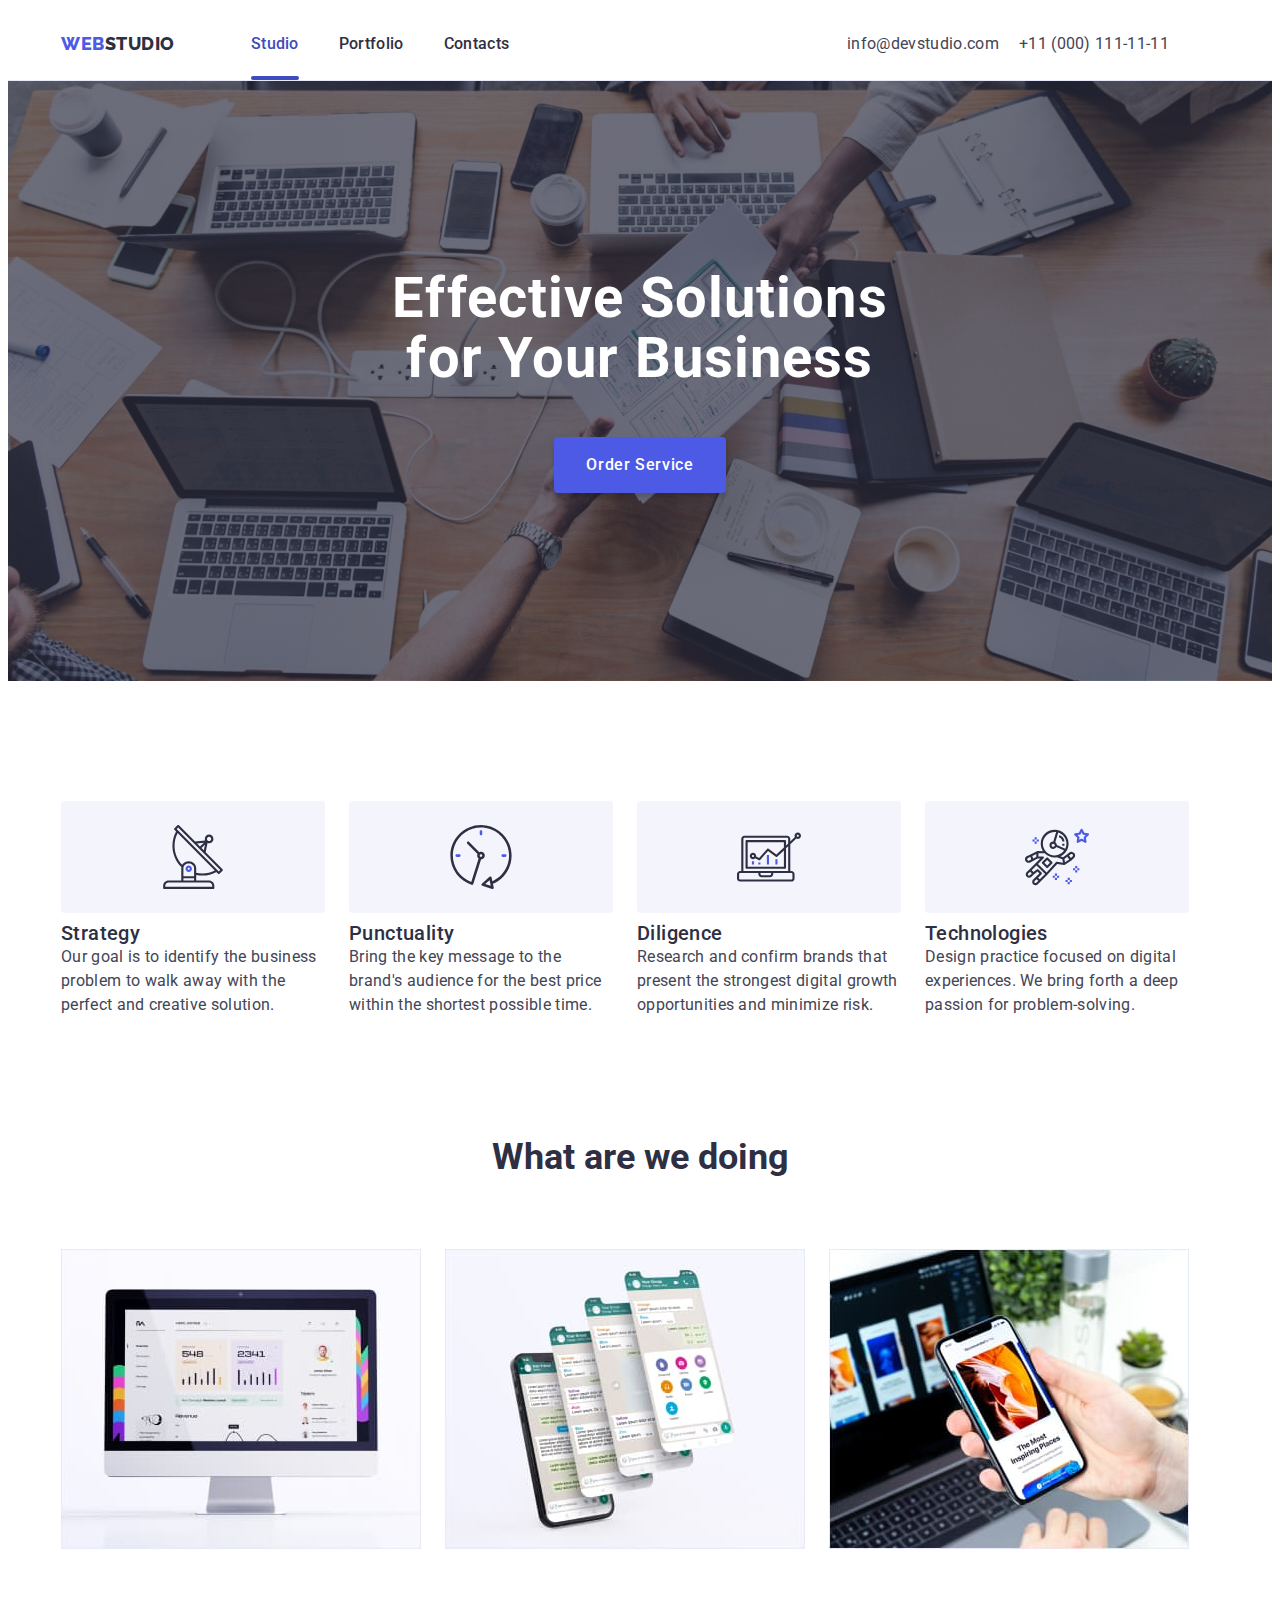
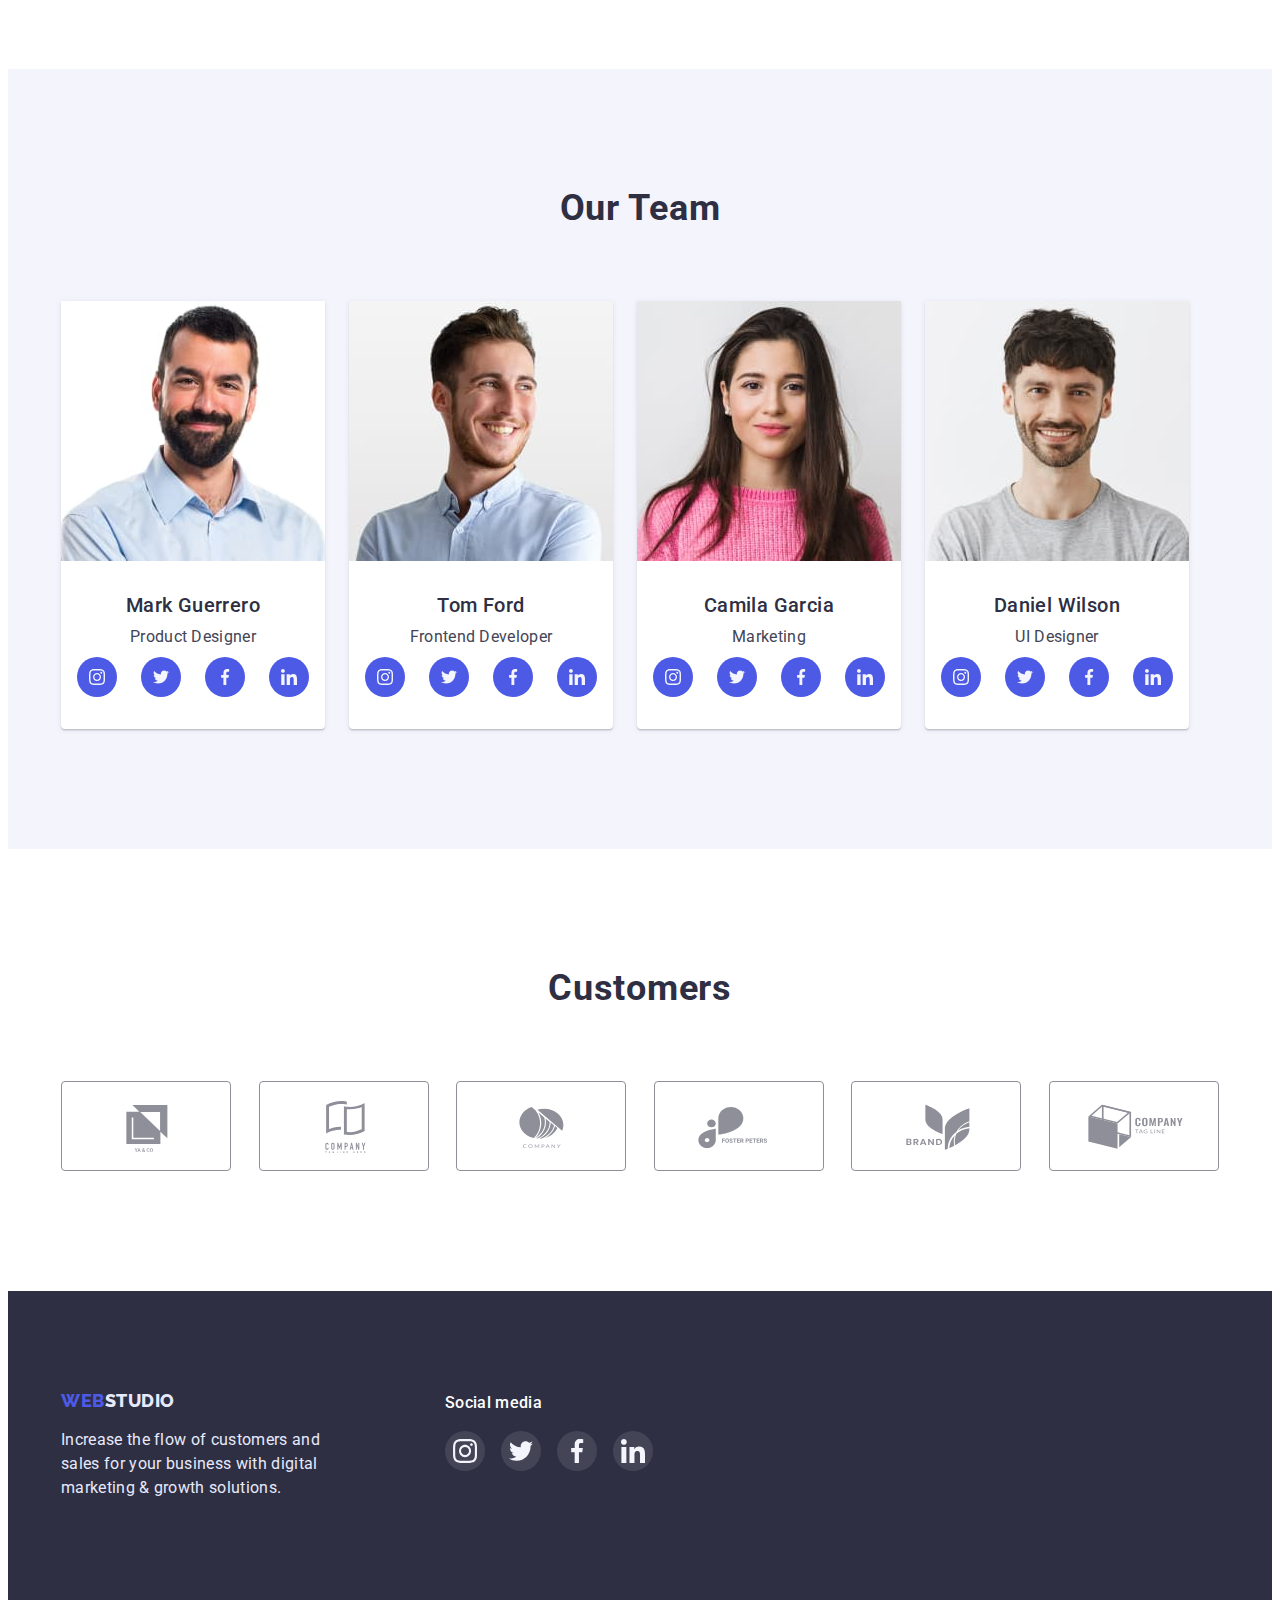
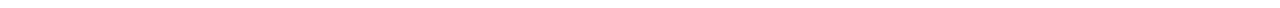
==== index.html @ 99d91088 "+hw 5" ====
<!DOCTYPE html>
<html lang="en">
	<head>
		<meta charset="UTF-8" />
		<meta http-equiv="X-UA-Compatible" content="IE=edge" />
		<meta name="viewport" content="width=device-width, initial-scale=1.0" />
		<title>WEBStudio</title>
		<link
			rel="stylesheet"
			href="https://cdnjs.cloudflare.com/ajax/libs/modern-normalize/1.1.0/modern-normalize.min.css"
			integrity="sha512-wpPYUAdjBVSE4KJnH1VR1HeZfpl1ub8YT/NKx4PuQ5NmX2tKuGu6U/JRp5y+Y8XG2tV+wKQpNHVUX03MfMFn9Q=="
			crossorigin="anonymous"
			referrerpolicy="no-referrer"
		/>
		<link rel="preconnect" href="https://fonts.googleapis.com" />
		<link rel="preconnect" href="https://fonts.gstatic.com" crossorigin />
		<link
			href="https://fonts.googleapis.com/css2?family=Raleway:wght@800&family=Roboto:wght@400;500;700&display=swap"
			rel="stylesheet"
		/>
		<link rel="stylesheet" href="./css/styles.css" />
	</head>
	<!--ACapStart-->
	<body>
		<header class="header">
			<div class="container main-header">
				<nav class="header-navigation">
					<a href="./index.html" class="header-logo link"><span class="part-logo link">Web</span>Studio</a>
					<ul class="header-list list">
						<li class="header-item"><a href="./index.html" class="header-link current link">Studio</a></li>
						<li class="header-item"><a href="./portfolio.html" class="header-link link">Portfolio</a></li>
						<li class="header-item"><a href="" class="header-link link">Contacts</a></li>
					</ul>
				</nav>
				<address class="header-address">
					<ul class="header-list-two list">
						<li class="header-item-two"
							><a href="malito:info@devstudio.com" class="header-link-two link">info@devstudio.com</a></li
						>
						<li class="header-item-two"
							><a href="tel:+110001111111" class="header-link-two link">+11 (000) 111-11-11</a></li
						>
					</ul>
				</address>
			</div>
		</header>
		<!--ACapStar-->

		<!--Hero section-->
		<main>
			<section class="hero-section section">
				<div class="container">
					<h1 class="hero-title"
						>Effective Solutions <br />
						for Your Business</h1
					>
					<button data-modal-open type="button" class="hero-button">Order Service</button>
				</div>
				<div class="backdrop is-hidden" data-modal>
					<div class="modal">
						<button data-modal-close type="button" class="modal-cross-button">
							<svg class="button-modal" width="8" height="8">
								<use href="./images/symbol-cross.svg#icon-cross"></use>
							</svg>
						</button>
					</div>
				</div>
			</section>
			<!--Hero section-->

			<!--About targets-->
			<section class="about-section section-about">
				<div class="container">
					<h2 class="visually-hidden">features</h2>
					<ul class="about-list">
						<li class="about-item list">
							<div class="about-item-container">
								<svg class="about-item-icon">
									<use href="./images/symbol-defs-icons-space.svg#icon-antenna"></use>
								</svg>
							</div>
							<h3 class="about-subject">Strategy</h3>
							<p class="about-text">
								Our goal is to identify the business problem to walk away with the perfect and creative solution.
							</p>
						</li>
						<li class="about-item list">
							<div class="about-item-container">
								<svg class="about-item-icon">
									<use href="./images/symbol-defs-icons-space.svg#icon-clock"></use>
								</svg>
							</div>
							<h3 class="about-subject">Punctuality</h3>
							<p class="about-text">
								Bring the key message to the brand's audience for the best price within the shortest possible time.
							</p>
						</li>
						<li class="about-item list">
							<div class="about-item-container">
								<svg class="about-item-icon">
									<use href="./images/symbol-defs-icons-space.svg#icon-diagram"></use>
								</svg>
							</div>
							<h3 class="about-subject">Diligence</h3>
							<p class="about-text">
								Research and confirm brands that present the strongest digital growth opportunities and minimize risk.
							</p>
						</li>
						<li class="about-item list">
							<div class="about-item-container">
								<svg class="about-item-icon">
									<use href="./images/symbol-defs-icons-space.svg#icon-astronaut"></use>
								</svg>
							</div>
							<h3 class="about-subject">Technologies</h3>
							<p class="about-text">
								Design practice focused on digital experiences. We bring forth a deep passion for problem-solving.
							</p>
						</li>
					</ul>
				</div>
			</section>
			<!--About targets-->

			<!--About what they do-->
			<section class="what-they-do-section section">
				<div class="container">
					<h2 class="what-they-do-title">What are we doing</h2>
					<ul class="what-they-do-list list">
						<li class="what-they-do-item">
							<img src="./images/imgweb1.jpg" alt="Monitor" width="360" />
						</li>
						<li class="what-they-do-item">
							<img src="./images/imgweb2.jpg" alt="Phone screens" width="360" />
						</li>
						<li class="what-they-do-item">
							<img src="./images/imgweb3.jpg" alt="Phone in hand" width="360" />
						</li>
					</ul>
				</div>
			</section>
			<!--About what they do-->

			<!--Our team-->
			<section class="our-team-section section">
				<div class="container">
					<h2 class="our-team-section-title">Our Team</h2>
					<ul class="our-team-section-lits list">
						<li class="our-team-section-photo">
							<img src="./images/photo1.jpg" alt="Photo Mark Guerrero" width="264" />
							<h3 class="our-team-section-subject">Mark Guerrero</h3>
							<p class="our-team-section-text">Product Designer</p>
							<ul class="our-team-section-icons list">
								<li class="our-team-section-item">
									<a href="" class="our-team-section-icon link">
										<svg class="our-team-section-svg" width="16" height="16">
											<use href="./images/symbol-defs.svg#icon-instagram-icon"></use>
										</svg>
									</a>
								</li>
								<li class="our-team-section-item">
									<a href="" class="our-team-section-icon link">
										<svg class="our-team-section-svg" width="16" height="16">
											<use href="./images/symbol-defs.svg#icon-twitter-icon"></use>
										</svg>
									</a>
								</li>
								<li class="our-team-section-item">
									<a href="" class="our-team-section-icon link">
										<svg class="our-team-section-svg" width="16" height="16">
											<use href="./images/symbol-defs.svg#icon-facebook-icon"></use>
										</svg>
									</a>
								</li>
								<li class="our-team-section-item">
									<a href="" class="our-team-section-icon link">
										<svg class="our-team-section-svg" width="16" height="16">
											<use href="./images/symbol-defs.svg#icon-linkedin-icon"></use>
										</svg>
									</a>
								</li>
							</ul>
						</li>
						<li class="our-team-section-photo">
							<img src="./images/photo2.jpg" alt="Photo Tom Ford" width="264" />
							<h3 class="our-team-section-subject">Tom Ford</h3>
							<p class="our-team-section-text">Frontend Developer</p>
							<ul class="our-team-section-icons list">
								<li class="our-team-section-item">
									<a href="" class="our-team-section-icon link">
										<svg class="our-team-section-svg" width="16" height="16">
											<use href="./images/symbol-defs.svg#icon-instagram-icon"></use>
										</svg>
									</a>
								</li>
								<li class="our-team-section-item">
									<a href="" class="our-team-section-icon link">
										<svg class="our-team-section-svg" width="16" height="16">
											<use href="./images/symbol-defs.svg#icon-twitter-icon"></use>
										</svg>
									</a>
								</li>
								<li class="our-team-section-item">
									<a href="" class="our-team-section-icon link">
										<svg class="our-team-section-svg" width="16" height="16">
											<use href="./images/symbol-defs.svg#icon-facebook-icon"></use>
										</svg>
									</a>
								</li>
								<li class="our-team-section-item">
									<a href="" class="our-team-section-icon link">
										<svg class="our-team-section-svg" width="16" height="16">
											<use href="./images/symbol-defs.svg#icon-linkedin-icon"></use>
										</svg>
									</a>
								</li>
							</ul>
						</li>
						<li class="our-team-section-photo">
							<img src="./images/photo3.jpg" alt="Photo Camila Garcia" width="264" />
							<h3 class="our-team-section-subject">Camila Garcia</h3>
							<p class="our-team-section-text">Marketing</p>
							<ul class="our-team-section-icons list">
								<li class="our-team-section-item">
									<a href="" class="our-team-section-icon link">
										<svg class="our-team-section-svg" width="16" height="16">
											<use href="./images/symbol-defs.svg#icon-instagram-icon"></use>
										</svg>
									</a>
								</li>
								<li class="our-team-section-item">
									<a href="" class="our-team-section-icon link">
										<svg class="our-team-section-svg" width="16" height="16">
											<use href="./images/symbol-defs.svg#icon-twitter-icon"></use>
										</svg>
									</a>
								</li>
								<li class="our-team-section-item">
									<a href="" class="our-team-section-icon link">
										<svg class="our-team-section-svg" width="16" height="16">
											<use href="./images/symbol-defs.svg#icon-facebook-icon"></use>
										</svg>
									</a>
								</li>
								<li class="our-team-section-item">
									<a href="" class="our-team-section-icon link">
										<svg class="our-team-section-svg" width="16" height="16">
											<use href="./images/symbol-defs.svg#icon-linkedin-icon"></use>
										</svg>
									</a>
								</li>
							</ul>
						</li>
						<li class="our-team-section-photo">
							<img src="./images/photo4.jpg" alt="Photo Daniel Wilson" width="264" />
							<h3 class="our-team-section-subject">Daniel Wilson</h3>
							<p class="our-team-section-text">UI Designer</p>
							<ul class="our-team-section-icons list">
								<li class="our-team-section-item">
									<a href="" class="our-team-section-icon link">
										<svg class="our-team-section-svg" width="16" height="16">
											<use href="./images/symbol-defs.svg#icon-instagram-icon"></use>
										</svg>
									</a>
								</li>
								<li class="our-team-section-item">
									<a href="" class="our-team-section-icon link">
										<svg class="our-team-section-svg" width="16" height="16">
											<use href="./images/symbol-defs.svg#icon-twitter-icon"></use>
										</svg>
									</a>
								</li>
								<li class="our-team-section-item">
									<a href="" class="our-team-section-icon link">
										<svg class="our-team-section-svg" width="16" height="16">
											<use href="./images/symbol-defs.svg#icon-facebook-icon"></use>
										</svg>
									</a>
								</li>
								<li class="our-team-section-item">
									<a href="" class="our-team-section-icon link">
										<svg class="our-team-section-svg" width="16" height="16">
											<use href="./images/symbol-defs.svg#icon-linkedin-icon"></use>
										</svg>
									</a>
								</li>
							</ul>
						</li>
					</ul>
				</div>
			</section>
			<!--Our team-->

			<!--Customers-->
			<section class="customers-section section">
				<div class="container">
					<h2 class="customers-title">Customers</h2>
					<ul class="customers-list list">
						<li class="customers-item"
							><a href="" class="customers-link link">
								<svg class="customers-icon" width="104" height="56">
									<use href="./images/symbol-defs-company.svg#icon-Logo-1"></use>
								</svg>
							</a>
						</li>
						<li class="customers-item"
							><a href="" class="customers-link link">
								<svg class="customers-icon" width="104" height="56">
									<use href="./images/symbol-defs-company.svg#icon-Logo-2"></use>
								</svg>
							</a>
						</li>
						<li class="customers-item"
							><a href="" class="customers-link link">
								<svg class="customers-icon" width="104" height="56">
									<use href="./images/symbol-defs-company.svg#icon-Logo-3"></use>
								</svg>
							</a>
						</li>
						<li class="customers-item"
							><a href="" class="customers-link link">
								<svg class="customers-icon" width="104" height="56">
									<use href="./images/symbol-defs-company.svg#icon-Logo-4"></use>
								</svg>
							</a>
						</li>
						<li class="customers-item"
							><a href="" class="customers-link link">
								<svg class="customers-icon" width="104" height="56">
									<use href="./images/symbol-defs-company.svg#icon-Logo-5"></use>
								</svg>
							</a>
						</li>
						<li class="customers-item"
							><a href="" class="customers-link link">
								<svg class="customers-icon" width="104" height="56">
									<use href="./images/symbol-defs-company.svg#icon-Logo-6"></use>
								</svg>
							</a>
						</li>
					</ul>
				</div>
			</section>
			<!--Customers-->
		</main>
		<!--Footer-->
		<footer class="footer">
			<div class="container footer-main">
				<div class="footer-container-logo">
					<a href="./index.html" class="footer-logo link"><span class="part-logo link">Web</span>Studio</a>
					<p class="footer-text">
						Increase the flow of customers and sales for your business with digital marketing & growth solutions.
					</p>
				</div>
				<div class="footer-container-social">
					<h3 class="footer-subject">Social media</h3>
					<ul class="footer-section-icons list">
						<li class="footer-section-item">
							<a href="" class="footer-section-social-img link">
								<svg class="footer-section-svg" width="24" height="24">
									<use href="./images/symbol-defs.svg#icon-instagram-icon"></use>
								</svg>
							</a>
						</li>
						<li class="footer-section-item">
							<a href="" class="footer-section-social-img link">
								<svg class="footer-section-svg" width="24" height="24">
									<use href="./images/symbol-defs.svg#icon-twitter-icon"></use>
								</svg>
							</a>
						</li>
						<li class="footer-section-item">
							<a href="" class="footer-section-social-img link">
								<svg class="footer-section-svg" width="24" height="24">
									<use href="./images/symbol-defs.svg#icon-facebook-icon"></use>
								</svg>
							</a>
						</li>
						<li class="footer-section-item">
							<a href="" class="footer-section-social-img link">
								<svg class="footer-section-svg" width="24" height="24">
									<use href="./images/symbol-defs.svg#icon-linkedin-icon"></use>
								</svg>
							</a>
						</li>
					</ul>
				</div>
			</div>
		</footer>
		<!--Footer-->
		<script src="./js/modal.js"></script>
	</body>
</html>
---- css/styles.css ----
/*Colors*/
:root {
	--accent-text-color: #2e2f42;
	--accent-text-color-two: #4d5ae5;
	--color-of-paraghraphs: #434455;
	--accent-text-background-color: #ffffff;
	--backgroun-color: #f4f4fd;
	--footer-text-color: #e7e9fc;
	--button-portfolio-hover-color: #404bbf;
	--hover-focus-icon-footer: #31d0aa;
	--customer-color: #8e8f99;
	--modal-background-color: #fcfcfc;
}
/*Colors*/

h1,
h2,
h3,
h4,
h5,
h6,
p {
	margin: 0;
}
ul {
	margin: 0;
	padding: 0;
}
body {
	font-family: "Roboto", sans-serif;
	color: var(--color-of-paraghraphs);
	background-color: var(--accent-text-background-color);
}
.container {
	width: 1158px;
	margin: 0 auto;
	padding-left: 15px;
	padding-right: 15px;
}
/*To reset properties*/
.list {
	list-style: none;
}
.link {
	text-decoration: none;
}
img {
	display: block;
}
/*To reset properties*/

/*Section Padding*/
.section {
	padding: 120px 0;
}
.section-about {
	padding-top: 120px;
}
/*Section Padding*/

/* Header-Style */
.header {
	background-color: var(--accent-text-background-color);
	border-bottom: 1px solid #e7e9fc;
}
.main-header {
	display: flex;
	align-items: center;
}
.header-navigation {
	display: flex;
	align-items: center;
}
.header-logo {
	font-family: "Raleway";
	font-style: normal;
	font-weight: 800;
	font-size: 18px;
	line-height: 1.33;
	letter-spacing: 0.03em;
	text-transform: uppercase;
	color: var(--accent-text-color);
}
.part-logo {
	color: var(--accent-text-color-two);
}
.header-list {
	display: flex;
	margin-left: 76px;
}
.header-item:not(:last-child) {
	margin-right: 40px;
}
.header-link {
	font-weight: 500;
	font-size: 16px;
	line-height: 1.5;
	letter-spacing: 0.02em;
	color: var(--accent-text-color);
	display: block;
	padding: 24px 0;
	position: relative;

	transition-property: color;
	transition-duration: 250ms;
	transition-timing-function: cubic-bezier(0.4, 0, 0.2, 1);
}
.header-link:is(:hover, :focus) {
	color: var(--accent-text-color-two);
}

/*Current for header*/
.current {
	color: var(--button-portfolio-hover-color);
}
.current::after {
	content: "";
	display: block;
	position: absolute;
	width: 100%;
	height: 4px;
	bottom: 0;
	left: 0;

	background: var(--button-portfolio-hover-color);
	border-radius: 2px;
}
/*Current for header*/

.header-address {
	margin-left: auto;
}
.header-list-two {
	display: flex;
	margin-left: auto;
}
.header-list-two .header-item-two + .header-item-two {
	margin-right: 40px;
}
.header-link-two {
	font-style: normal;
	font-weight: 400;
	font-size: 16px;
	line-height: 1.5;
	letter-spacing: 0.02em;
	color: var(--color-of-paraghraphs);
	display: block;
	padding: 10px 10px;

	transition-property: color;
	transition-duration: 250ms;
	transition-timing-function: cubic-bezier(0.4, 0, 0.2, 1);
}
.header-link-two:is(:hover, :focus) {
	color: var(--accent-text-color-two);
}
.header-item-two .header-link-two {
	font-style: normal;
}
/* Header-Style */

/* Hero-Section-Style */
.hero-section {
	text-align: center;
	padding: 188px 0;
	background-color: var(--accent-text-color);
	background-image: linear-gradient(rgba(46, 47, 66, 0.7), rgba(46, 47, 66, 0.7)), url(../images/people-office.jpg);
	max-width: 1440px;
	margin-left: auto;
	margin-right: auto;
	background-repeat: no-repeat;
	background-position: center;
	background-size: cover;
}
.hero-title {
	font-weight: 700;
	font-size: 56px;
	line-height: 1.07;
	letter-spacing: 0.02em;
	color: var(--accent-text-background-color);
	margin-bottom: 48px;
}
.hero-button {
	font-family: "Roboto";
	font-weight: 500;
	font-size: 16px;
	line-height: 1.5;
	letter-spacing: 0.04em;
	color: var(--accent-text-background-color);
	background: var(--accent-text-color-two);
	box-shadow: 0px 4px 4px rgba(0, 0, 0, 0.15);
	border: 1px;
	border-radius: 4px;
	cursor: pointer;
	padding: 16px 32px;
	display: inline-block;

	transition-property: background;
	transition-duration: 250ms;
	transition-timing-function: cubic-bezier(0.4, 0, 0.2, 1);
}
.hero-button:is(:hover, :focus) {
	background: var(--button-portfolio-hover-color);
}

/* Modal */
.backdrop {
	position: fixed;
	top: 0;
	left: 0;
	width: 100%;
	height: 100%;
	background-color: rgba(46, 47, 66, 0.4);

	opacity: 1;
	transition: opacity 250ms cubic-bezier(0.4, 0, 0.2, 1);
}
.backdrop.is-hidden {
	opacity: 0;
	pointer-events: none;
}
.modal {
	position: absolute;
	top: 50%;
	left: 50%;
	transform: translate(-50%, -50%);

	height: 576px;
	width: 408px;

	background-color: var(--modal-background-color);
	box-shadow: 0px 1px 1px rgba(0, 0, 0, 0.14), 0px 1px 3px rgba(0, 0, 0, 0.12), 0px 2px 1px rgba(0, 0, 0, 0.2);
	border-radius: 4px;
}
.modal-cross-button {
	color: var(--accent-text-color);
	background: var(--footer-text-color);
	border: 1px solid rgba(0, 0, 0, 0.1);
	cursor: pointer;
	display: flex;
	justify-content: center;
	align-items: center;
	border-radius: 100%;
	width: 24px;
	height: 24px;
	position: absolute;
	top: 24px;
	left: 360px;
	fill: currentColor;

	transition-property: color, background;
	transition-duration: 250ms;
	transition-timing-function: cubic-bezier(0.4, 0, 0.2, 1);
}
.modal-cross-button:is(:hover, :focus) {
	color: var(--accent-text-background-color);
	background: var(--button-portfolio-hover-color);
	fill: currentColor;
}
/* Modal */

/* Hero-Section-Style */

/* About-Section-Style */
.about-list {
	display: flex;
}
.about-item:not(:last-child) {
	margin-right: 24px;
}
.visually-hidden {
	position: absolute;
	width: 1px;
	height: 1px;
	margin: -1px;
	border: 0;
	padding: 0;
	white-space: nowrap;
	clip-path: inset(100%);
	clip: rect(0 0 0 0);
	overflow: hidden;
}
.about-item-container {
	display: flex;
	justify-content: center;
	align-items: center;
	padding: 24px 100px;
	background: var(--backgroun-color);
	border-radius: 4px;
	margin-bottom: 8px;
}
.about-item-icon {
	width: 64px;
	height: 64px;
}
.about-subject {
	font-weight: 500;
	font-size: 20px;
	line-height: 1.2;
	letter-spacing: 0.02em;
	color: var(--accent-text-color);
	display: block;
}
.about-text {
	font-weight: 400;
	font-size: 16px;
	line-height: 1.5;
	letter-spacing: 0.02em;
	color: var(--color-of-paraghraphs);
	display: block;
	width: 264px;
}
/* About-Section-Style */

/* WhatTheyDo-Section-Style */
.what-they-do-section {
	display: flex;
	text-align: center;
}
.what-they-do-title {
	font-family: "Roboto";
	font-style: normal;
	font-weight: 700;
	font-size: 36px;
	line-height: 40px;
	color: var(--accent-text-color);
	margin-bottom: 72px;
}
.what-they-do-list {
	display: flex;
}
.what-they-do-item:not(:last-child) {
	margin-right: 24px;
}
/* WhatTheyDo-Section-Style */

/* OurTeam-Section-Style */
.our-team-section {
	background-color: var(--backgroun-color);
	display: flex;
	text-align: center;
}
.our-team-section-title {
	font-weight: 700;
	font-size: 36px;
	line-height: 1.11;
	letter-spacing: 0.02em;
	color: var(--accent-text-color);
	margin-bottom: 72px;
}
.our-team-section-lits {
	display: flex;
}
.our-team-section-photo {
	background-color: var(--accent-text-background-color);
	box-shadow: 0px 1px 6px rgba(46, 47, 66, 0.08), 0px 1px 1px rgba(46, 47, 66, 0.16), 0px 2px 1px rgba(46, 47, 66, 0.08);
	border-radius: 0px 0px 4px 4px;
}
.our-team-section-photo:not(:last-child) {
	margin-right: 24px;
}
.our-team-section-subject {
	font-weight: 500;
	font-size: 20px;
	line-height: 1.2;
	letter-spacing: 0.02em;
	color: var(--accent-text-color);
	margin: 32px 0px 8px 0px;
}
.our-team-section-text {
	font-weight: 400;
	font-size: 16px;
	line-height: 1.5;
	letter-spacing: 0.02em;
	color: var(--color-of-paraghraphs);
	margin-bottom: 8px;
}
.our-team-section-icons {
	display: flex;
	gap: 24px;
	justify-content: center;
	margin-bottom: 32px;
}
.our-team-section-item {
	width: 40px;
	height: 40px;
}
.our-team-section-icon {
	display: flex;
	justify-content: center;
	align-items: center;
	width: 100%;
	height: 100%;
	border-radius: 50%;
	background-color: var(--accent-text-color-two);

	transition-property: background;
	transition-duration: 250ms;
	transition-timing-function: cubic-bezier(0.4, 0, 0.2, 1);
}
.our-team-section-icon:is(:hover, :focus) {
	background-color: var(--button-portfolio-hover-color);
}
/* OurTeam-Section-Style */

/* Customers-Section-Style */
.customers-section {
	background-color: var(--accent-text-background-color);
	display: flex;
	text-align: center;
}
.customers-title {
	font-weight: 700;
	font-size: 36px;
	line-height: 1.11;
	letter-spacing: 0.02em;
	color: var(--accent-text-color);
	margin-bottom: 72px;
}
.customers-list {
	display: flex;
	justify-content: space-between;
	align-items: center;
}
.customers-link {
	display: flex;
	width: 168px;
	height: 88px;
	justify-content: center;
	align-items: center;
	color: var(--customer-color);
	border: 1px solid var(--customer-color);
	border-radius: 4px;
	fill: currentColor;

	transition-property: color, background;
	transition-duration: 250ms;
	transition-timing-function: cubic-bezier(0.4, 0, 0.2, 1);
}
.customers-link:is(:hover, :focus) {
	color: var(--accent-text-color-two);
	border: 1px solid var(--accent-text-color-two);
	fill: currentColor;
}
/* Customers-Section-Style */

/* Footer-Style */
.footer {
	background-color: var(--accent-text-color);
	padding: 100px 0;
}
.footer-main {
	display: flex;
}
.footer-container-logo {
	margin-right: 120px;
}
.footer-logo {
	font-family: "Raleway";
	font-weight: 800;
	font-size: 18px;
	line-height: 1.16;
	letter-spacing: 0.03em;
	text-transform: uppercase;
	color: var(--footer-text-color);
	display: block;
	margin-bottom: 16px;
	width: 115px;
}
.footer-text {
	font-weight: 400;
	font-size: 16px;
	line-height: 24px;
	letter-spacing: 0.02em;
	color: var(--footer-text-color);
	display: block;
	width: 264px;
}
.footer-subject {
	font-weight: 500;
	font-size: 16px;
	line-height: 1.5;
	letter-spacing: 0.02em;
	color: var(--accent-text-background-color);
	margin-bottom: 16px;
	display: flex;
}
.footer-section-icons {
	display: flex;
	gap: 16px;
	justify-content: center;
}
.footer-section-social-img {
	display: flex;
	justify-content: center;
	align-items: center;
	width: 40px;
	height: 40px;
	border-radius: 100%;
	background: rgba(255, 255, 255, 0.1);

	transition-property: background;
	transition-duration: 250ms;
	transition-timing-function: cubic-bezier(0.4, 0, 0.2, 1);
}
.footer-section-social-img:is(:hover, :focus) {
	background: var(--hover-focus-icon-footer);
}
/* Footer-Style */

/* Portfolio HTML */

/* Hero-Portfolio-Style */
.hero-portf-list {
	display: flex;
	justify-content: center;
	margin-bottom: 72px;
}
.hero-portf-item:not(:last-child) {
	margin-right: 24px;
}
.hero-portf-button {
	font-family: "Roboto";
	font-weight: 500;
	font-size: 16px;
	line-height: 1.5;
	letter-spacing: 0.04em;
	color: var(--accent-text-color-two);
	background-color: var(--backgroun-color);
	cursor: pointer;
	border: 1px solid var(--footer-text-color);
	border-radius: 4px;
	padding: 12px 24px;

	transition-property: color, background, box-shadow, border;
	transition-duration: 250ms;
	transition-timing-function: cubic-bezier(0.4, 0, 0.2, 1);
}
.hero-portf-button:is(:hover, :focus) {
	color: var(--accent-text-background-color);
	background-color: var(--button-portfolio-hover-color);
	box-shadow: 0px 3px 1px rgba(0, 0, 0, 0.1), 0px 2px 1px rgba(0, 0, 0, 0.08), 0px 2px 2px rgba(0, 0, 0, 0.12);
	border: 1px solid var(--button-portfolio-hover-color);
}
/* Hero-Portfolio-Style */

/* Service-Portfolio-Style */
.service-portf-list {
	display: flex;
	flex-wrap: wrap;
}
.service-portf-item {
	width: 360px;
	margin-right: 24px;
	margin-bottom: 48px;

	transition-property: box-shadow;
	transition-duration: 250ms;
	transition-timing-function: cubic-bezier(0.4, 0, 0.2, 1);
}
.service-portf-item:nth-child(3n) {
	margin-right: 0;
}
.service-portf-item:nth-child(1n + 7) {
	margin-bottom: 0;
}
.service-portf-item:is(:hover, :focus) {
	box-shadow: 0px 1px 6px rgba(46, 47, 66, 0.08), 0px 1px 1px rgba(46, 47, 66, 0.16), 0px 2px 1px rgba(46, 47, 66, 0.08);
}
.service-portf-offers:is(:hover, :focus) .product-thumb::before {
	opacity: 1;
	transform: translatey(0);
}
.product-thumb {
	position: relative;
	display: flex;
	overflow: hidden;
}
.product-thumb::before {
	content: "";
	display: inline-block;
	position: absolute;
	top: 0;
	left: 0;
	width: 100%;
	height: 100%;
	background-color: var(--accent-text-color-two);
	opacity: 0;
	transform: translatey(100%);
	transition: opacity 250ms cubic-bezier(0.4, 0, 0.2, 1), transform 250ms cubic-bezier(0.4, 0, 0.2, 1);
}
.service-portf-subject {
	font-weight: 500;
	font-size: 20px;
	line-height: 1.2;
	letter-spacing: 0.02em;
	color: var(--accent-text-color);
	display: block;
	margin-bottom: 8px;
}
.service-portf-text {
	font-weight: 400;
	font-size: 16px;
	line-height: 1.5;
	letter-spacing: 0.02em;
	color: #434455;
	display: block;
}
.service-portf-container {
	padding: 32px 0 32px 16px;
	border-left: 1px solid #e7e9fc;
	border-right: 1px solid #e7e9fc;
	border-bottom: 1px solid #e7e9fc;
}
/* Service-Portfolio-Style */

/* Portfolio HTML */
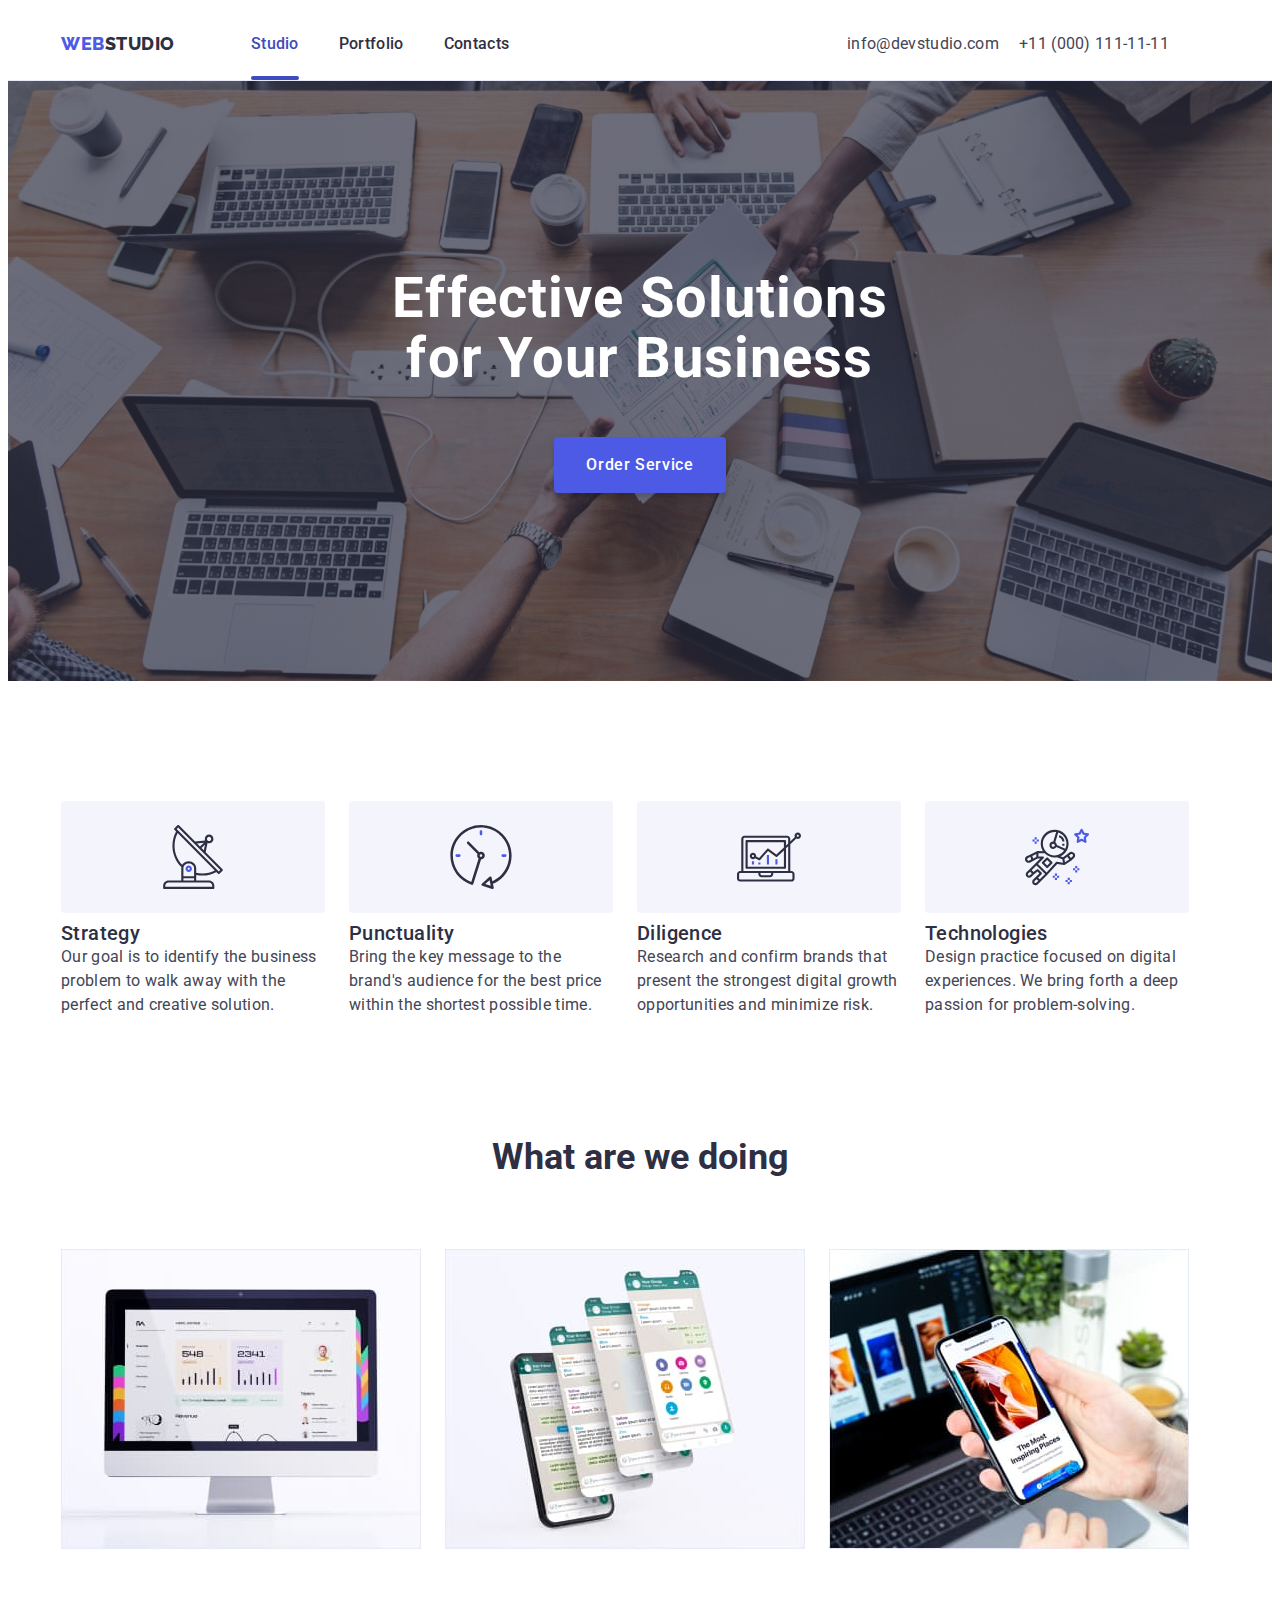
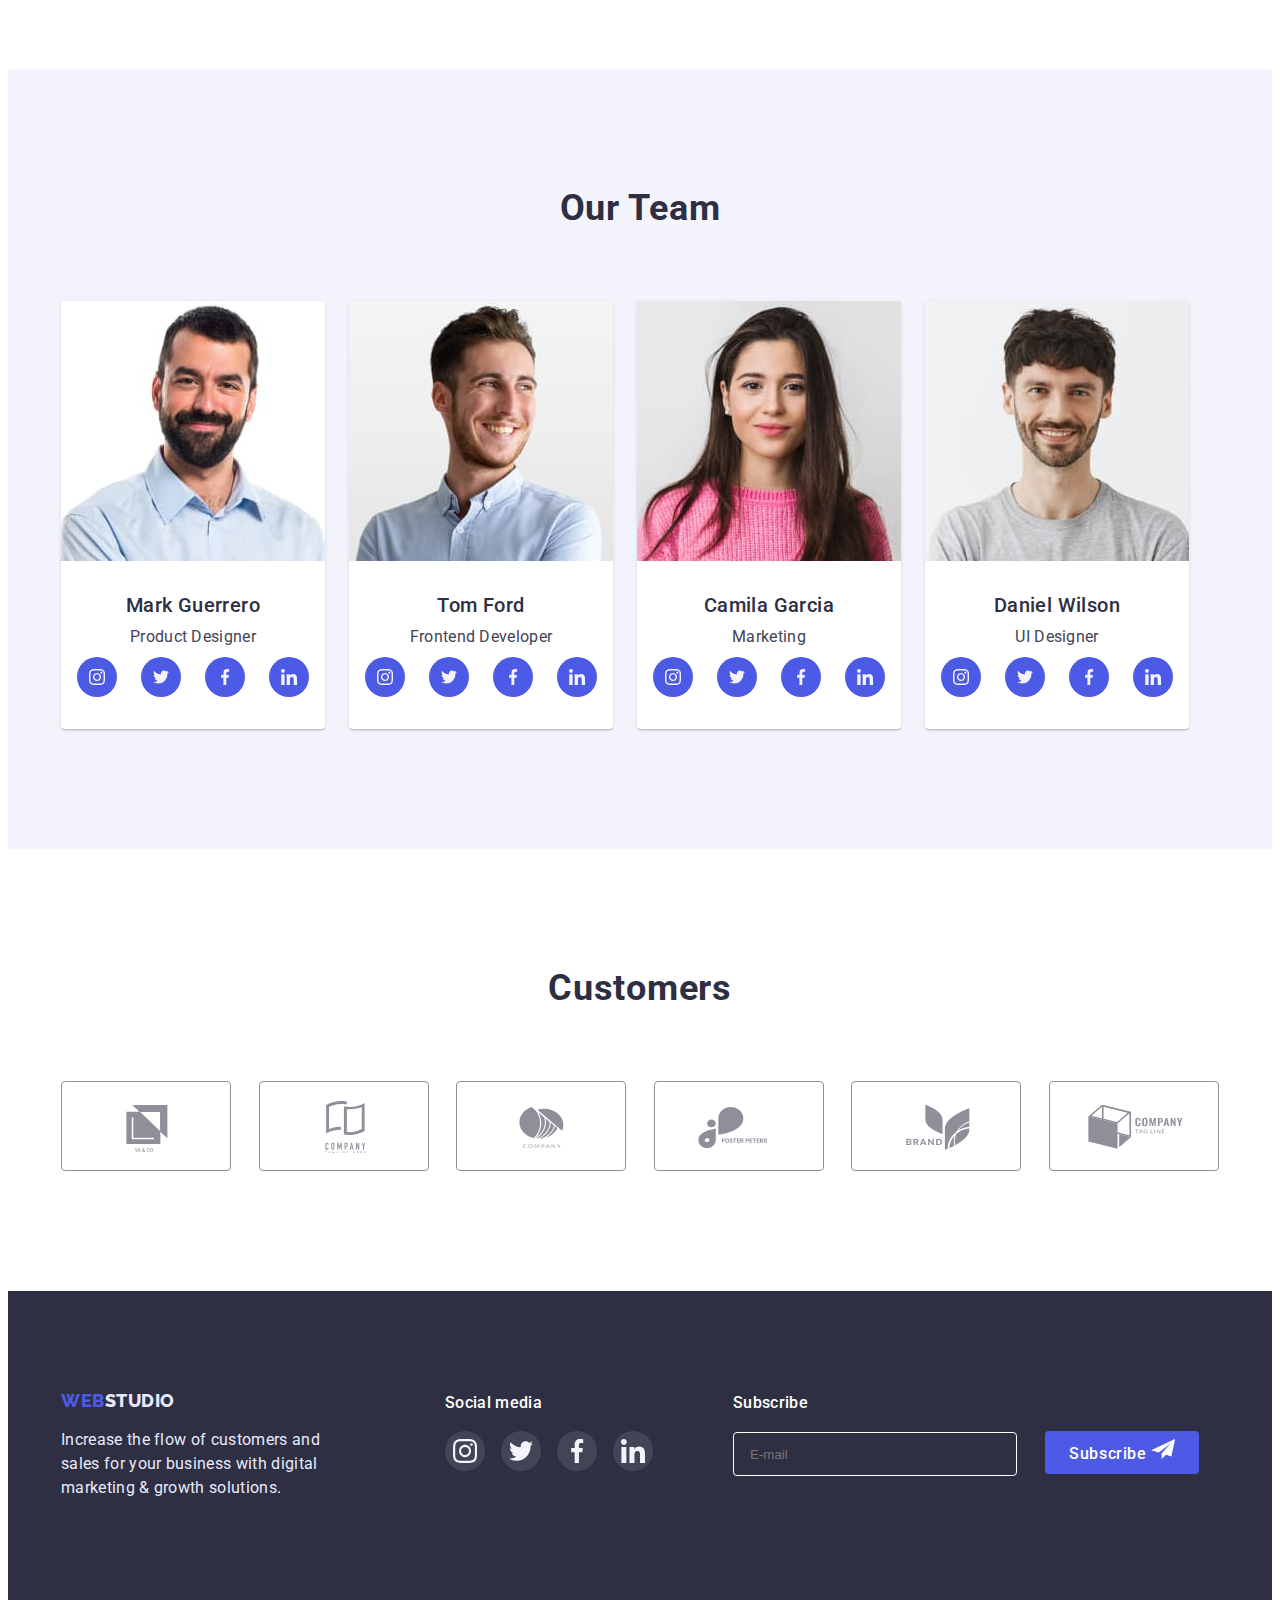
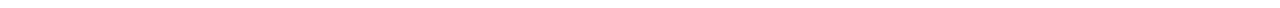
==== commit d3861ed7: "!" ====
--- a/index.html
+++ b/index.html
@@ -385,6 +385,32 @@
 						</li>
 					</ul>
 				</div>
+				<!-- <div class="footer-form">
+					<h3 class="foter-subject-two">Subscribe</h3>
+					<form action="">
+						<label for="email">
+							<input class="input-footer" type="email" name="email" placeholder="E-mail" />
+						</label>
+						<button type="submit" class="button-subscribe">
+							Subscribe
+							<svg class="subscribe-svg" width="24" height="20">
+								<use href="./images/symbol-subscribe.svg#icon-subscribe"></use>
+							</svg>
+						</button>
+					</form>
+				</div> -->
+				<form class="subscribe-form">
+					<label class="foter-subject-two">Subscribe</label>
+					<div class="footer-form">
+						<input class="input-footer" type="email" name="email" placeholder="E-mail" required />
+						<button type="submit" class="button-subscribe">
+							Subscribe
+							<svg class="subscribe-svg" width="24" height="20">
+								<use href="./images/symbol-subscribe.svg#icon-subscribe"></use>
+							</svg>
+						</button>
+					</div>
+				</form>
 			</div>
 		</footer>
 		<!--Footer-->
--- a/css/styles.css
+++ b/css/styles.css
@@ -476,6 +476,9 @@
 	display: block;
 	width: 264px;
 }
+.footer-container-social {
+	margin-right: 80px;
+}
 .footer-subject {
 	font-weight: 500;
 	font-size: 16px;
@@ -505,6 +508,63 @@
 }
 .footer-section-social-img:is(:hover, :focus) {
 	background: var(--hover-focus-icon-footer);
+}
+.foter-subject-two {
+	font-weight: 500;
+	font-size: 16px;
+	line-height: 1.5;
+	letter-spacing: 0.02em;
+	color: var(--accent-text-background-color);
+	margin-bottom: 16px;
+	letter-spacing: 0.02em;
+	display: flex;
+}
+.input-footer {
+	display: inline-block;
+
+	width: 264px;
+	height: 40px;
+	border: 1px solid var(--accent-text-background-color);
+	background-color: transparent;
+	color: var(--accent-text-background-color);
+	border-radius: 4px;
+	padding-left: 16px;
+}
+.input-footer:-webkit-autofill,
+.input-footer:-webkit-autofill:hover,
+.input-footer:-webkit-autofill:focus {
+	border: 1px solid var(--accent-text-color-two);
+	-webkit-text-fill-color: var(--accent-text-background-color);
+	transition: background-color 5000s ease-in-out 0s;
+}
+.button-subscribe {
+	font-family: "Roboto";
+	font-style: normal;
+	font-weight: 500;
+	font-size: 16px;
+	line-height: 1.5;
+	letter-spacing: 0.04em;
+
+	display: inline-block;
+	justify-content: center;
+	text-align: center;
+	align-items: center;
+
+	color: var(--accent-text-background-color);
+	background-color: var(--accent-text-color-two);
+	border: none;
+	border-radius: 4px;
+	margin-left: 24px;
+	padding: 8px 24px;
+	gap: 16px;
+	cursor: pointer;
+
+	transition-property: background;
+	transition-duration: 250ms;
+	transition-timing-function: cubic-bezier(0.4, 0, 0.2, 1);
+}
+.button-subscribe:is(:hover, :focus) {
+	background: var(--button-portfolio-hover-color);
 }
 /* Footer-Style */
 
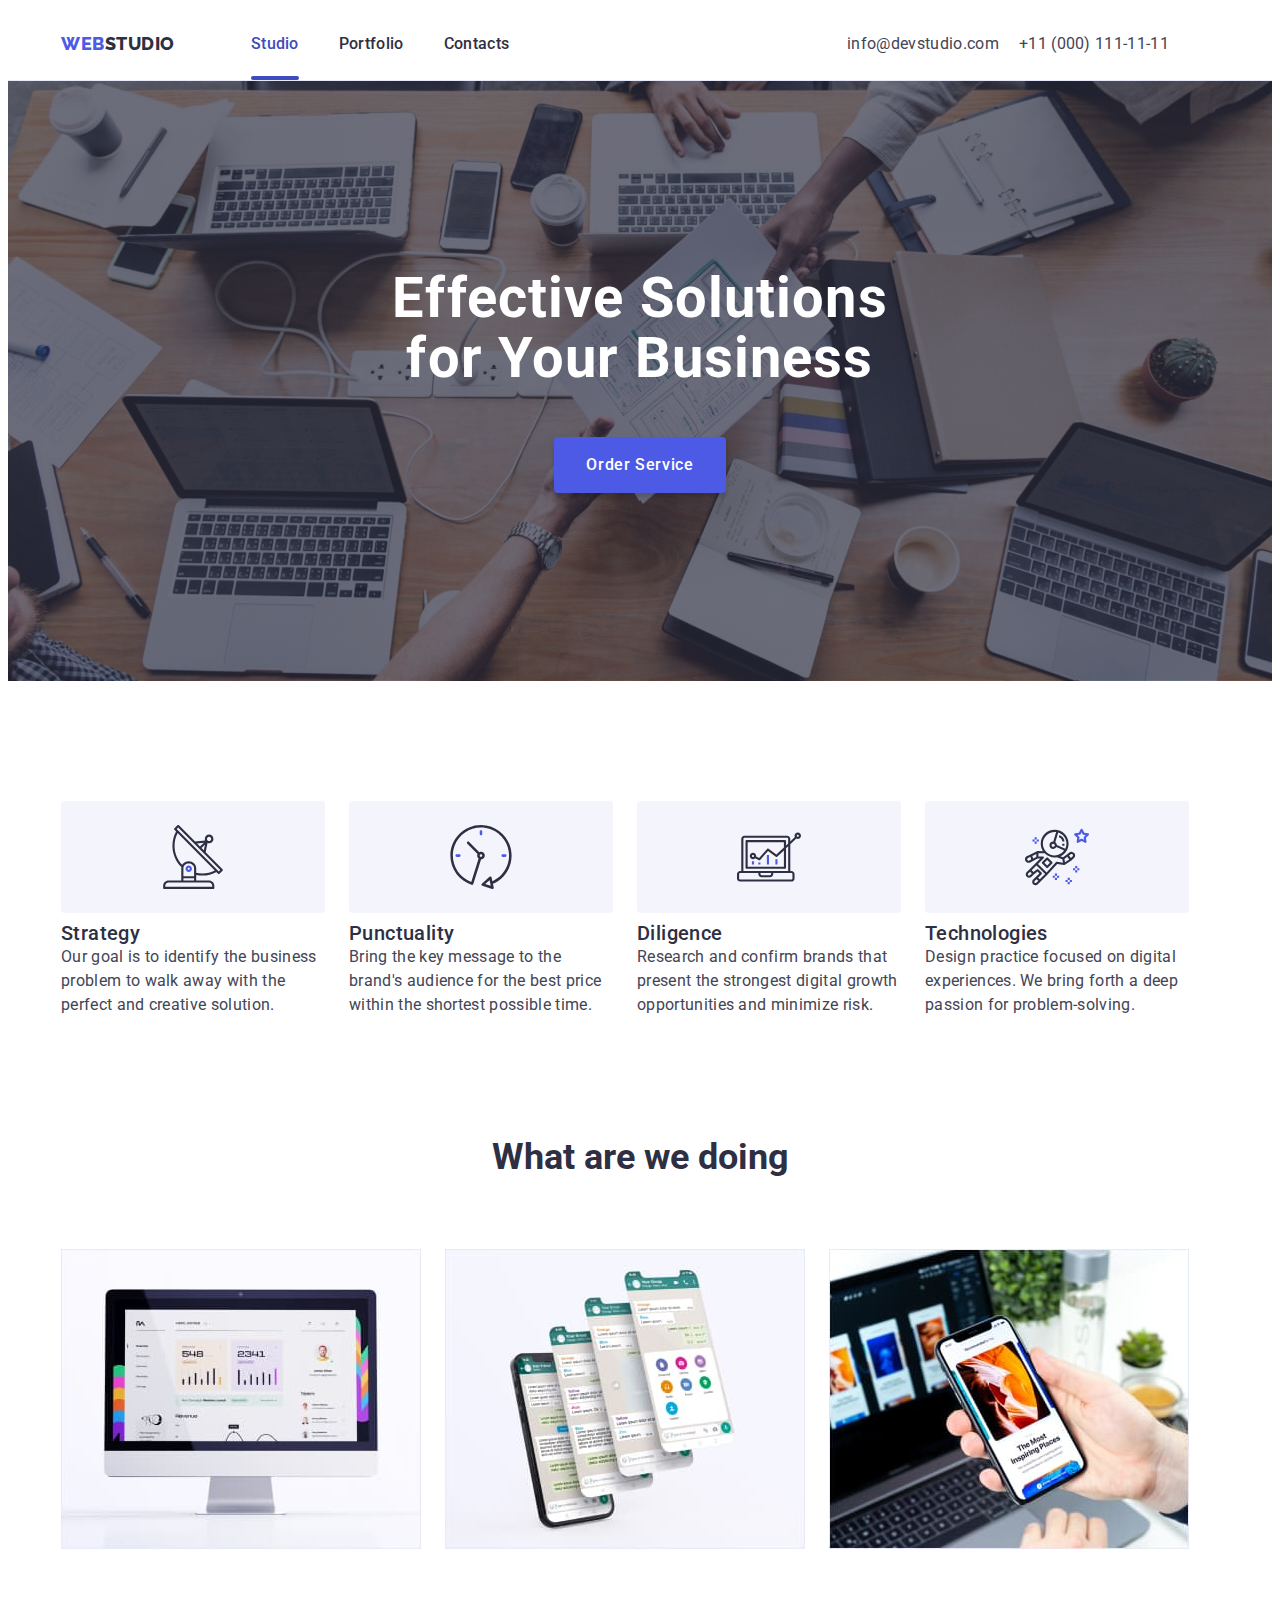
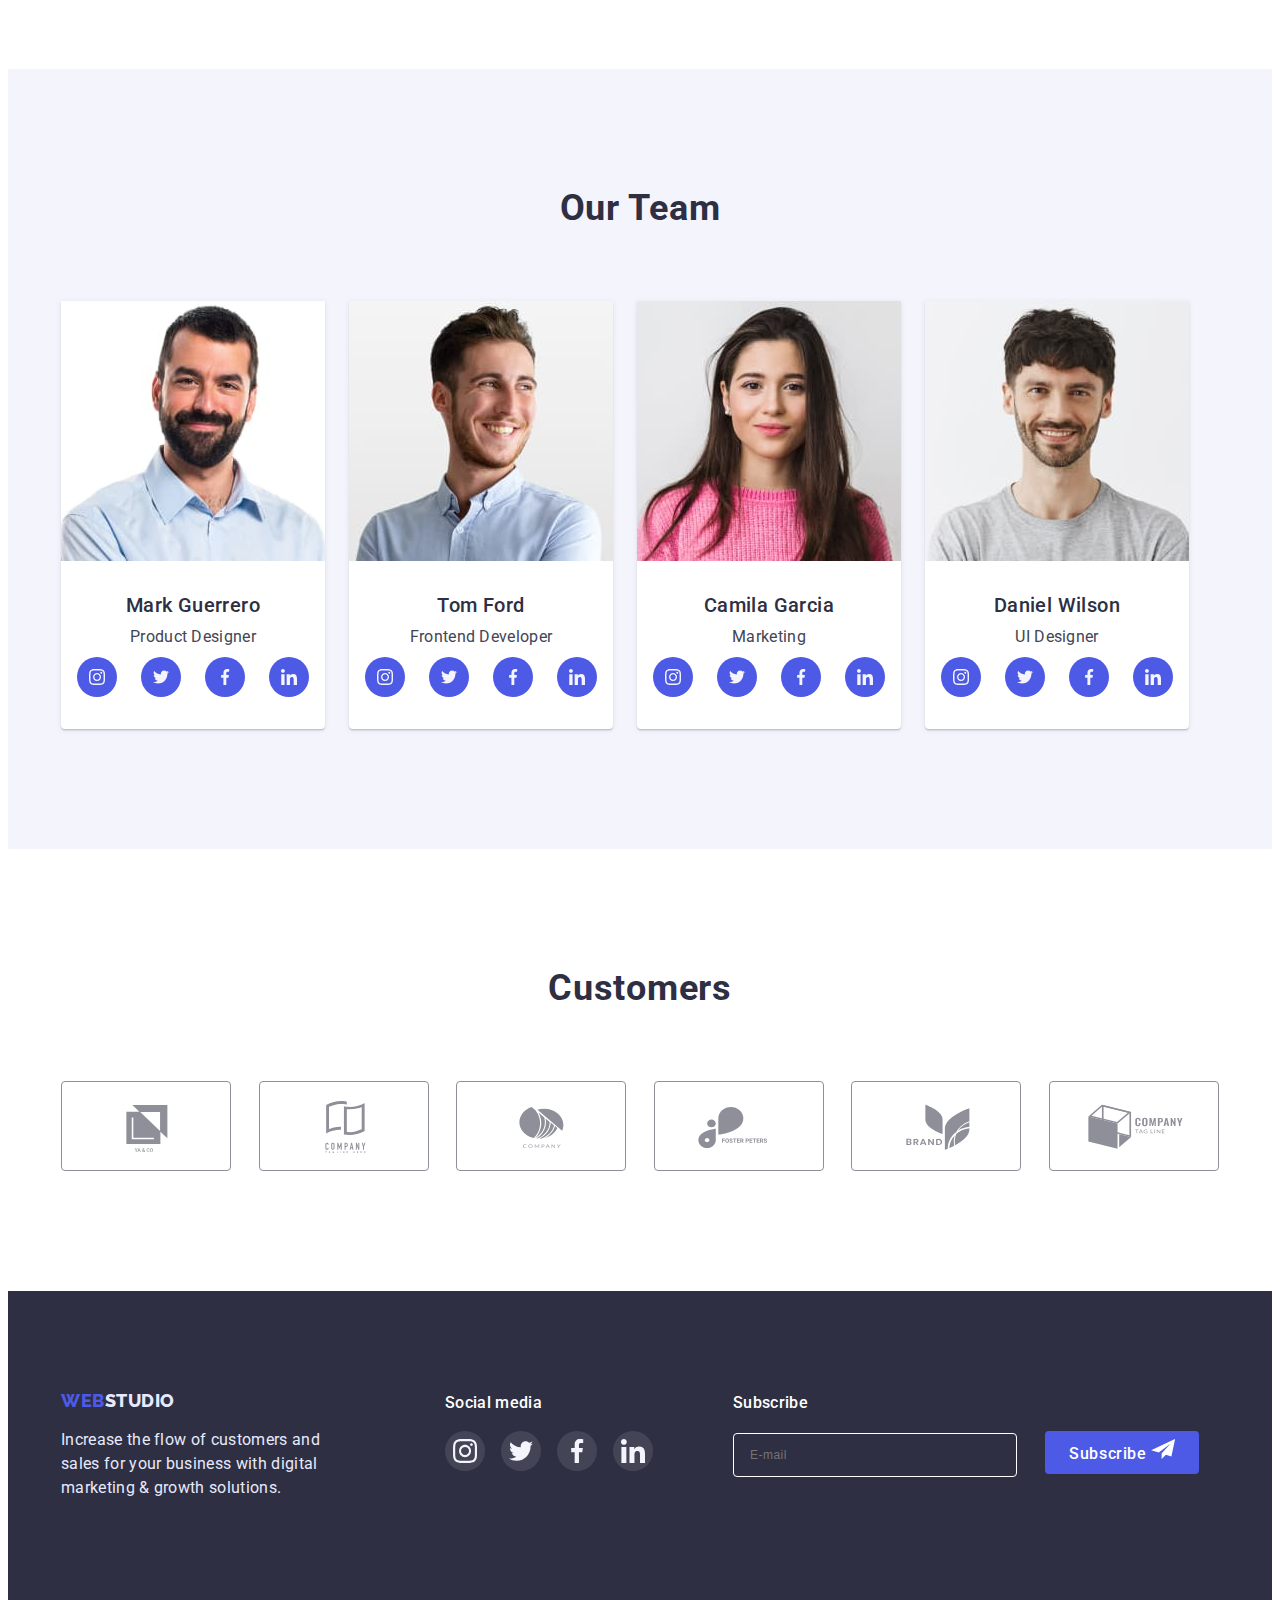
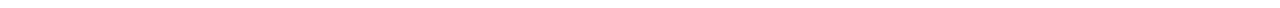
==== commit 1b54d253: "footer form" ====
--- a/index.html
+++ b/index.html
@@ -385,24 +385,10 @@
 						</li>
 					</ul>
 				</div>
-				<!-- <div class="footer-form">
-					<h3 class="foter-subject-two">Subscribe</h3>
-					<form action="">
-						<label for="email">
-							<input class="input-footer" type="email" name="email" placeholder="E-mail" />
-						</label>
-						<button type="submit" class="button-subscribe">
-							Subscribe
-							<svg class="subscribe-svg" width="24" height="20">
-								<use href="./images/symbol-subscribe.svg#icon-subscribe"></use>
-							</svg>
-						</button>
-					</form>
-				</div> -->
 				<form class="subscribe-form">
 					<label class="foter-subject-two">Subscribe</label>
 					<div class="footer-form">
-						<input class="input-footer" type="email" name="email" placeholder="E-mail" required />
+						<input class="input-footer" type="email" name="email" autocomplete="off" placeholder="E-mail" required />
 						<button type="submit" class="button-subscribe">
 							Subscribe
 							<svg class="subscribe-svg" width="24" height="20">
--- a/css/styles.css
+++ b/css/styles.css
@@ -520,6 +520,11 @@
 	display: flex;
 }
 .input-footer {
+	font-weight: 400;
+	font-size: 12px;
+	line-height: 2;
+	letter-spacing: 0.04em;
+
 	display: inline-block;
 
 	width: 264px;
@@ -533,7 +538,7 @@
 .input-footer:-webkit-autofill,
 .input-footer:-webkit-autofill:hover,
 .input-footer:-webkit-autofill:focus {
-	border: 1px solid var(--accent-text-color-two);
+	border: 1px solid var(--accent-text-background-color);
 	-webkit-text-fill-color: var(--accent-text-background-color);
 	transition: background-color 5000s ease-in-out 0s;
 }
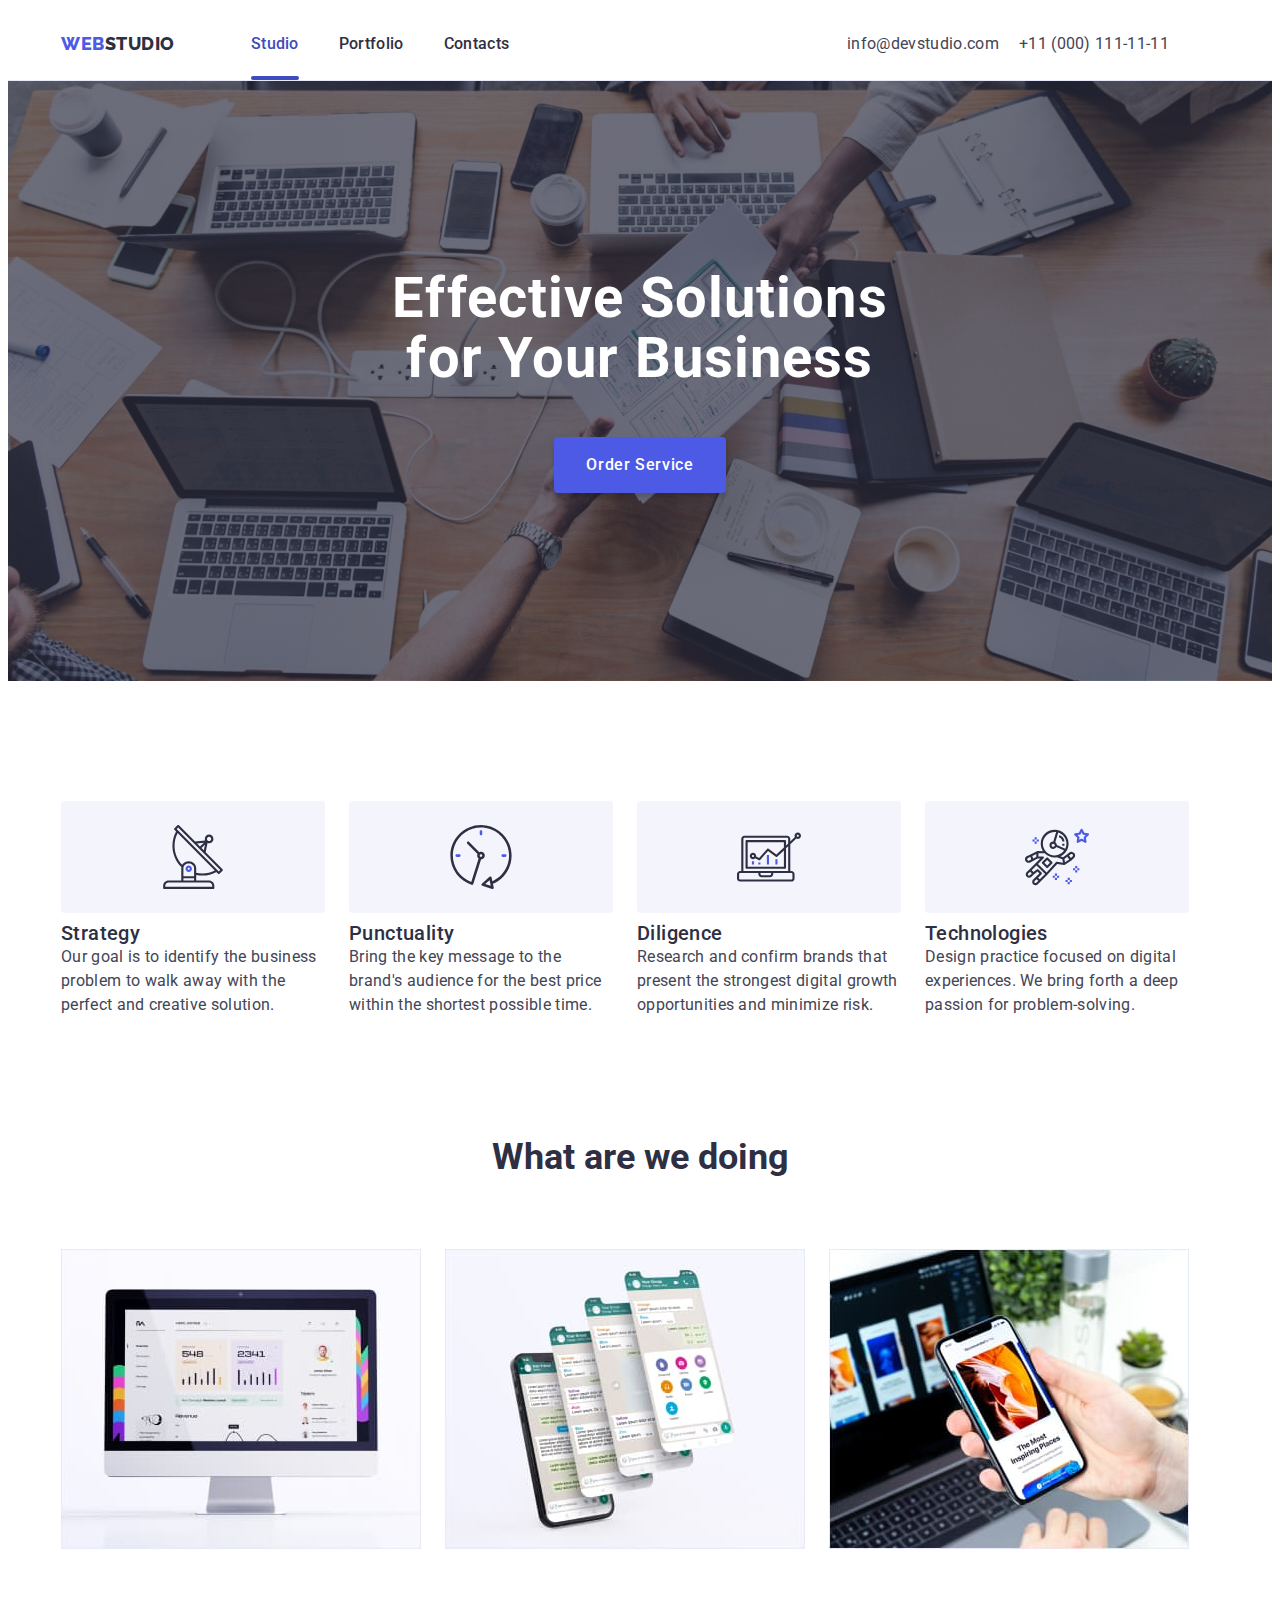
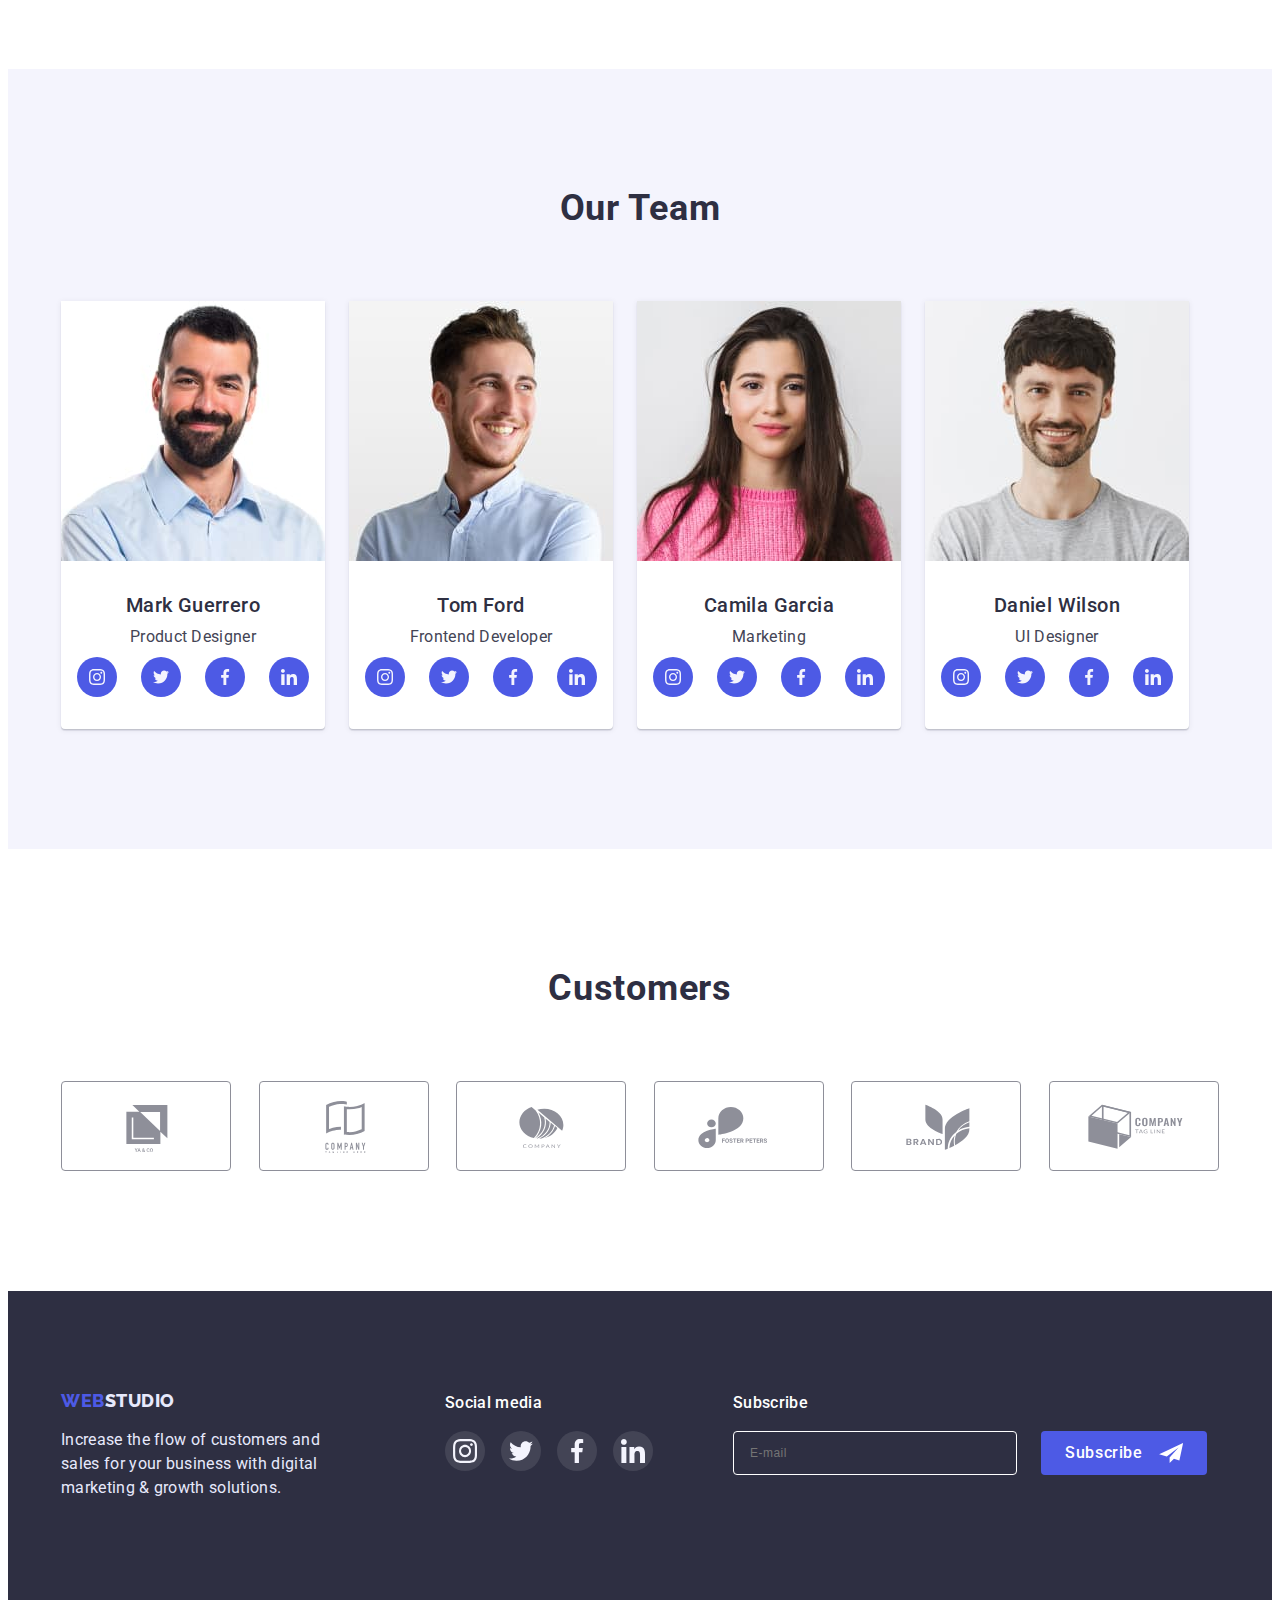
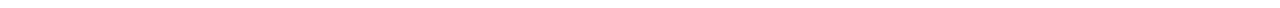
==== commit e8e3a6a7: "css+label" ====
--- a/index.html
+++ b/index.html
@@ -63,6 +63,33 @@
 								<use href="./images/symbol-cross.svg#icon-cross"></use>
 							</svg>
 						</button>
+						<h3 class="modal-subject">Leave your contacts and we will call you back</h3>
+						<form class="form-modal" autocomplete="off">
+							<label class="label-modal">
+								<span class="inpute-name">Name</span>
+								<input class="input-modal" type="text" name="username" autofocus />
+								<span class="input-span-icon">
+									<svg class="input-icon" width="18" height="24">
+										<use href="./images/symbol-modal-icons.svg#icon-person"></use>
+									</svg>
+								</span>
+							</label>
+							<label class="label-modal">
+								<span class="inpute-name">Phone</span>
+								<input class="input-modal" type="tel" name="phone" autofocus />
+								<svg class="input-icon" width="18" height="24">
+									<use href="./images/symbol-modal-icons.svg#icon-mail"></use>
+								</svg>
+							</label>
+							<label class="label-modal">
+								<span class="inpute-name">Email</span>
+								<input class="input-modal" type="email" name="email" autofocus />
+								<svg class="input-icon" width="18" height="24">
+									<use href="./images/symbol-modal-icons.svg#icon-phone"></use>
+								</svg>
+							</label>
+							<!-- <button class="button-send" type="submit">Send</button> -->
+						</form>
 					</div>
 				</div>
 			</section>
--- a/css/styles.css
+++ b/css/styles.css
@@ -257,6 +257,75 @@
 	background: var(--button-portfolio-hover-color);
 	fill: currentColor;
 }
+.modal-subject {
+	display: flex;
+	justify-content: center;
+	margin-top: 72px;
+	margin-bottom: 34px;
+
+	font-weight: 500;
+	font-size: 16px;
+	line-height: 1.5;
+	letter-spacing: 0.02em;
+	color: var(--accent-text-color);
+}
+.form-modal {
+	margin-left: 24px;
+}
+.label-modal {
+	font-weight: 400;
+	font-size: 12px;
+	line-height: 1.7;
+	letter-spacing: 0.04em;
+
+	display: flex;
+	flex-direction: column;
+	margin-bottom: 8px;
+}
+.inpute-name {
+	margin-bottom: 4px;
+	display: inline-flex;
+}
+.input-modal {
+	max-width: 360px;
+	height: 40px;
+	padding-left: 38px;
+
+	border: 1px solid rgba(33, 33, 33, 0.2);
+	border-radius: 4px;
+}
+.button-send {
+	font-family: "Roboto";
+	font-style: normal;
+	font-weight: 500;
+	font-size: 16px;
+	line-height: 1.5;
+	letter-spacing: 0.04em;
+
+	min-width: 169px;
+	height: 56px;
+	margin: 0 auto 0 auto;
+	padding: 16px 32px;
+
+	display: inline-block;
+	align-items: center;
+	text-align: center;
+	margin-top: 408px;
+	cursor: pointer;
+
+	color: var(--accent-text-background-color);
+	background: var(--accent-text-color-two);
+	border: none;
+	box-shadow: 0px 4px 4px rgba(0, 0, 0, 0.15);
+	border-radius: 4px;
+
+	transition-property: background;
+	transition-duration: 250ms;
+	transition-timing-function: cubic-bezier(0.4, 0, 0.2, 1);
+}
+.button-send:is(:hover, :focus) {
+	background: var(--button-portfolio-hover-color);
+}
 /* Modal */
 
 /* Hero-Section-Style */
@@ -509,6 +578,9 @@
 .footer-section-social-img:is(:hover, :focus) {
 	background: var(--hover-focus-icon-footer);
 }
+.footer-form {
+	display: flex;
+}
 .foter-subject-two {
 	font-weight: 500;
 	font-size: 16px;
@@ -525,7 +597,7 @@
 	line-height: 2;
 	letter-spacing: 0.04em;
 
-	display: inline-block;
+	display: flex;
 
 	width: 264px;
 	height: 40px;
@@ -534,6 +606,7 @@
 	color: var(--accent-text-background-color);
 	border-radius: 4px;
 	padding-left: 16px;
+	outline: transparent;
 }
 .input-footer:-webkit-autofill,
 .input-footer:-webkit-autofill:hover,
@@ -550,7 +623,7 @@
 	line-height: 1.5;
 	letter-spacing: 0.04em;
 
-	display: inline-block;
+	display: flex;
 	justify-content: center;
 	text-align: center;
 	align-items: center;
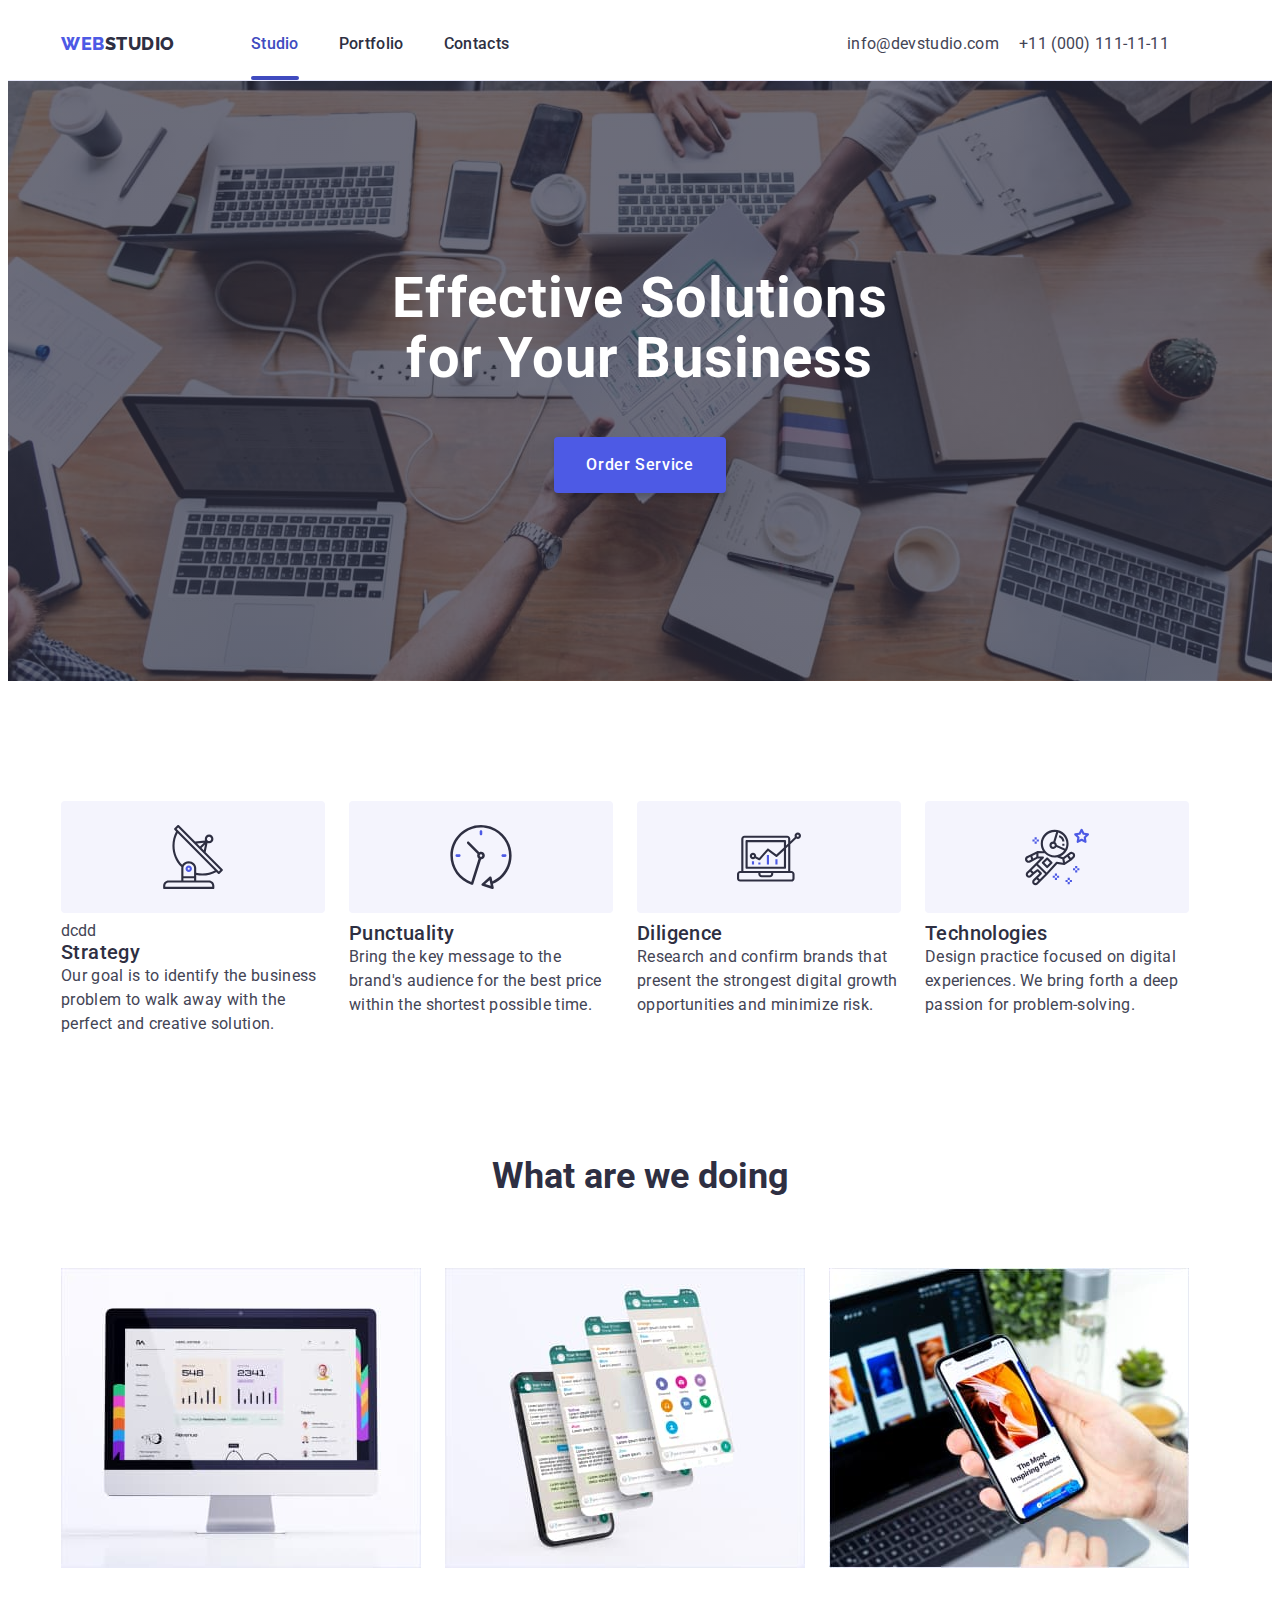
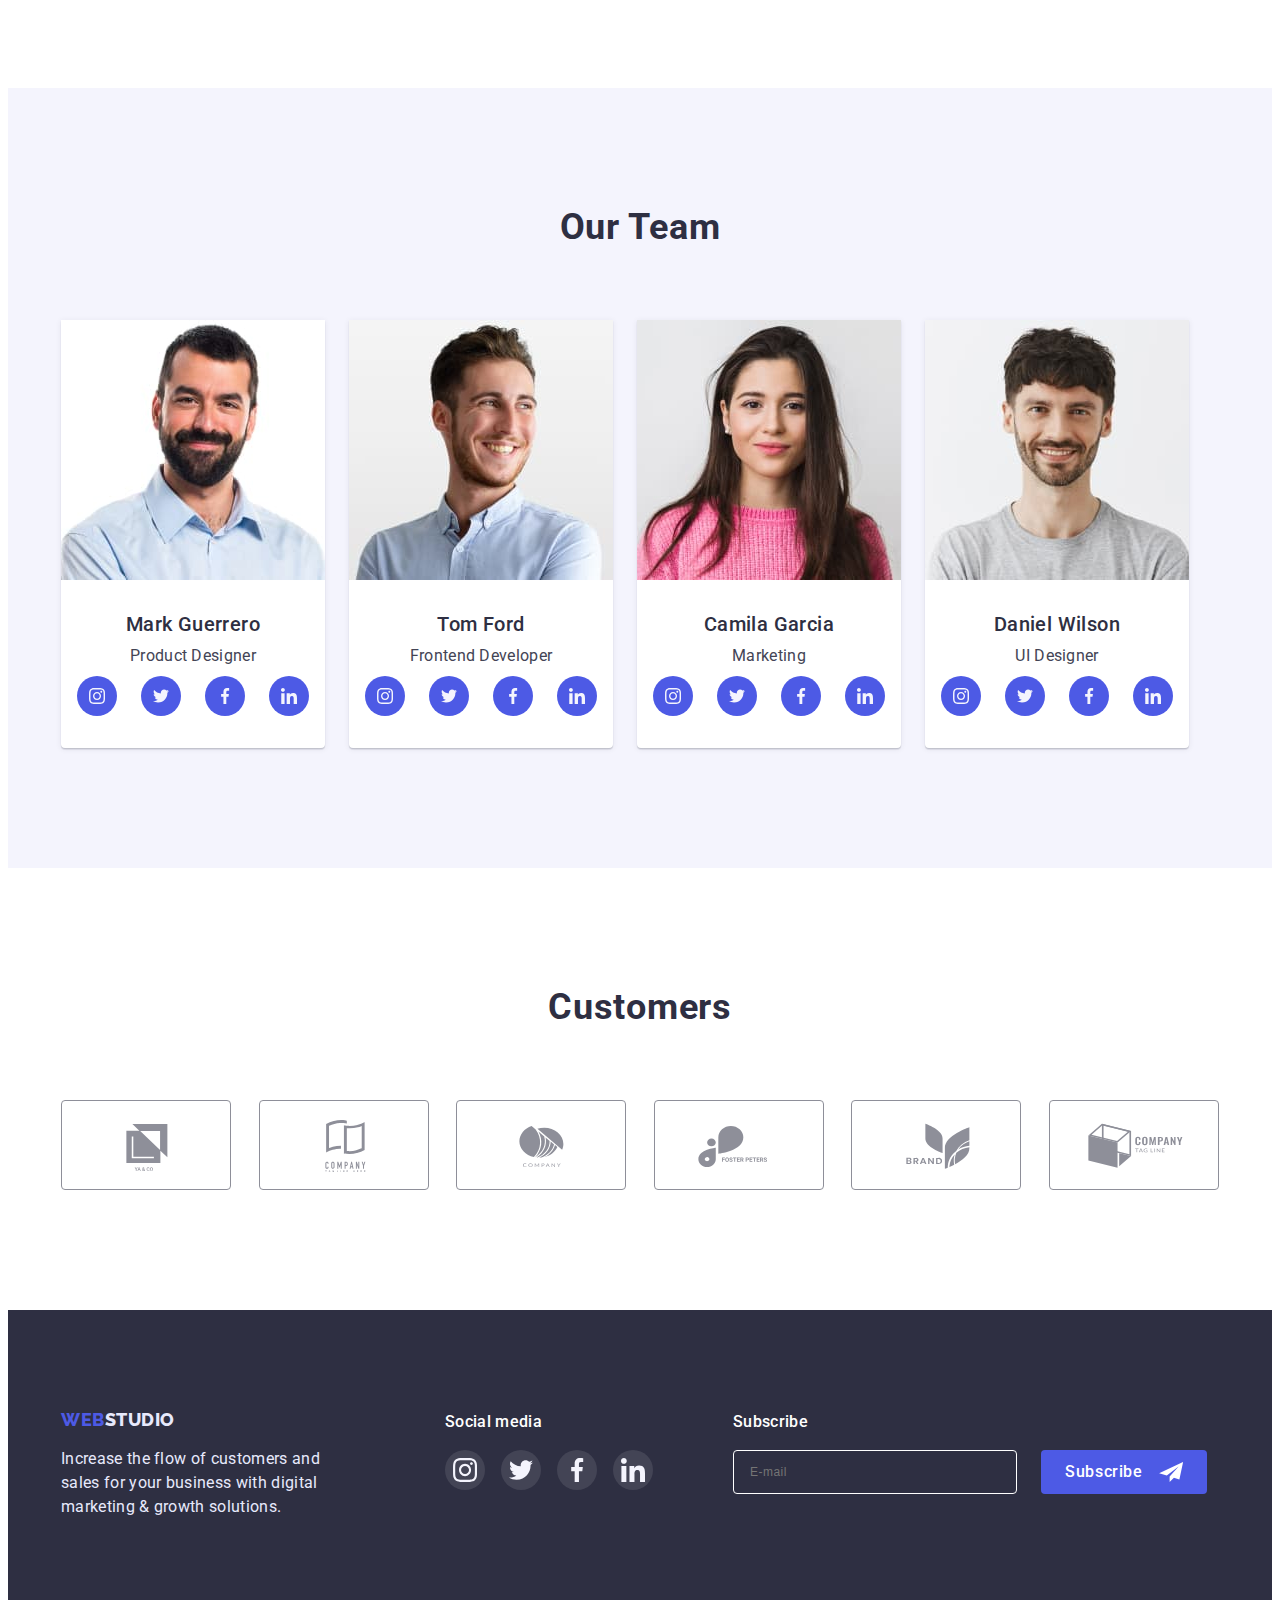
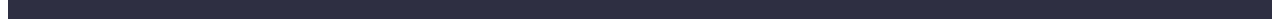
==== commit 0131f79f: "Update index.html" ====
--- a/index.html
+++ b/index.html
@@ -63,32 +63,58 @@
 								<use href="./images/symbol-cross.svg#icon-cross"></use>
 							</svg>
 						</button>
-						<h3 class="modal-subject">Leave your contacts and we will call you back</h3>
 						<form class="form-modal" autocomplete="off">
+							<b class="modal-subject">Leave your contacts and we will call you back</b>
+
 							<label class="label-modal">
 								<span class="inpute-name">Name</span>
-								<input class="input-modal" type="text" name="username" autofocus />
+								<input type="text" name="username" />
 								<span class="input-span-icon">
 									<svg class="input-icon" width="18" height="24">
 										<use href="./images/symbol-modal-icons.svg#icon-person"></use>
 									</svg>
 								</span>
 							</label>
+
 							<label class="label-modal">
 								<span class="inpute-name">Phone</span>
-								<input class="input-modal" type="tel" name="phone" autofocus />
-								<svg class="input-icon" width="18" height="24">
-									<use href="./images/symbol-modal-icons.svg#icon-mail"></use>
-								</svg>
+								<input type="tel" name="phone" />
+								<span class="input-span-icon">
+									<svg class="input-icon" width="18" height="24">
+										<use href="./images/symbol-modal-icons.svg#icon-phone"></use>
+									</svg>
+								</span>
 							</label>
+
 							<label class="label-modal">
 								<span class="inpute-name">Email</span>
-								<input class="input-modal" type="email" name="email" autofocus />
-								<svg class="input-icon" width="18" height="24">
-									<use href="./images/symbol-modal-icons.svg#icon-phone"></use>
-								</svg>
+								<input type="email" name="email" />
+								<span class="input-span-icon">
+									<svg class="input-icon" width="18" height="24">
+										<use href="./images/symbol-modal-icons.svg#icon-mail"></use>
+									</svg>
+								</span>
 							</label>
-							<!-- <button class="button-send" type="submit">Send</button> -->
+
+							<label class="label-modal last">
+								<span class="inpute-name">Comment</span>
+								<textarea class="modal-textarea" name="message" placeholder="Text input"></textarea>
+							</label>
+
+							<label class="label-checkbox">
+								<input class="checkbox" type="checkbox" name="checkbox-privacy-policy" />
+								<span class="checkbox-span-check">
+									<svg class="checkbox-icon" width="10" height="6">
+										<use href="./images/symbol-checkbox.svg#icon-checkbox-icon"></use>
+									</svg>
+								</span>
+								I accept the terms and conditions of the
+								<span>
+									<a href="#">Privacy Policy</a>
+								</span>
+							</label>
+
+							<button class="button-send" type="submit">Send</button>
 						</form>
 					</div>
 				</div>
@@ -105,6 +131,9 @@
 								<svg class="about-item-icon">
 									<use href="./images/symbol-defs-icons-space.svg#icon-antenna"></use>
 								</svg>
+							</div>
+							<div>
+								<p>dcdd</p>
 							</div>
 							<h3 class="about-subject">Strategy</h3>
 							<p class="about-text">
--- a/css/styles.css
+++ b/css/styles.css
@@ -257,42 +257,129 @@
 	background: var(--button-portfolio-hover-color);
 	fill: currentColor;
 }
+/* Form */
+form {
+	display: flex;
+	flex-direction: column;
+}
 .modal-subject {
 	display: flex;
 	justify-content: center;
 	margin-top: 72px;
-	margin-bottom: 34px;
-
-	font-weight: 500;
-	font-size: 16px;
-	line-height: 1.5;
-	letter-spacing: 0.02em;
-	color: var(--accent-text-color);
-}
-.form-modal {
+	margin-bottom: 16px;
+
+	font-weight: 500;
+	font-size: 16px;
+	line-height: 1.5;
+	letter-spacing: 0.02em;
+	color: var(--accent-text-color);
+}
+.label-modal {
+	position: relative;
+	margin-bottom: 8px;
+}
+.label-modal.last {
+	margin-bottom: 16px;
+}
+.inpute-name {
+	display: flex;
+	margin-bottom: 4px;
 	margin-left: 24px;
-}
-.label-modal {
+
+	font-weight: 400;
+	font-size: 12px;
+	line-height: 1.17;
+	letter-spacing: 0.01em;
+	color: var(--customer-color);
+}
+.label-modal input {
+	min-width: 360px;
+	min-height: 40px;
+	padding: 8px 16px;
+	padding-left: 38px;
+	margin: 0;
+
+	font-weight: 400;
+	font-size: 12px;
+	line-height: 16px;
+	letter-spacing: 0.04em;
+
+	border: 1px solid rgba(33, 33, 33, 0.2);
+	border-radius: 4px;
+
+	transition: border 250ms cubic-bezier(0.4, 0, 0.2, 1), fill 250ms cubic-bezier(0.4, 0, 0.2, 1);
+}
+.label-modal input:focus,
+textarea:focus {
+	border: 1px solid var(--button-portfolio-hover-color);
+
+	outline: none;
+}
+.label-modal input:focus + .input-span-icon > .input-icon {
+	fill: var(--button-portfolio-hover-color);
+}
+.input-span-icon {
+	position: absolute;
+	width: 18px;
+	height: 24px;
+	bottom: 8px;
+	left: 40px;
+}
+textarea {
+	transition: border 250ms cubic-bezier(0.4, 0, 0.2, 1);
+
+	resize: none;
+	min-width: 360px;
+	min-height: 120px;
+	padding: 8px 16px;
+	border: 1px solid rgba(33, 33, 33, 0.2);
+	border-radius: 4px;
+}
+.modal-textarea {
 	font-weight: 400;
 	font-size: 12px;
 	line-height: 1.7;
 	letter-spacing: 0.04em;
-
-	display: flex;
-	flex-direction: column;
-	margin-bottom: 8px;
-}
-.inpute-name {
-	margin-bottom: 4px;
+}
+.label-checkbox {
+	font-weight: 400;
+	font-size: 12px;
+	line-height: 1.7;
+	letter-spacing: 0.04em;
+
+	color: #8e8f99;
+}
+.checkbox:checked + .checkbox-span-check {
+	background-color: var(--button-portfolio-hover-color);
+	border-color: var(--button-portfolio-hover-color);
+}
+.checkbox:checked + .checkbox-span-check .checkbox-icon {
+	fill: var(--backgroun-color);
+}
+.checkbox {
+	-webkit-appearance: none;
+	-moz-appearance: none;
+	appearance: none;
+
+	position: absolute;
+}
+.checkbox-span-check {
+	transition: background-color 250ms cubic-bezier(0.4, 0, 0.2, 1), border-color 250ms cubic-bezier(0.4, 0, 0.2, 1),
+		fill 250ms cubic-bezier(0.4, 0, 0.2, 1);
+
 	display: inline-flex;
-}
-.input-modal {
-	max-width: 360px;
-	height: 40px;
-	padding-left: 38px;
-
-	border: 1px solid rgba(33, 33, 33, 0.2);
-	border-radius: 4px;
+	align-items: center;
+	justify-content: center;
+	cursor: pointer;
+
+	width: 16px;
+	height: 16px;
+	border: 1.25px solid var(--accent-text-color);
+	border-radius: 2px;
+	margin-right: 8px;
+}
+.checkbox-icon {
+	fill: transparent;
 }
 .button-send {
 	font-family: "Roboto";
@@ -310,8 +397,8 @@
 	display: inline-block;
 	align-items: center;
 	text-align: center;
-	margin-top: 408px;
 	cursor: pointer;
+	margin-top: 20px;
 
 	color: var(--accent-text-background-color);
 	background: var(--accent-text-color-two);
@@ -326,6 +413,8 @@
 .button-send:is(:hover, :focus) {
 	background: var(--button-portfolio-hover-color);
 }
+/* Form */
+
 /* Modal */
 
 /* Hero-Section-Style */
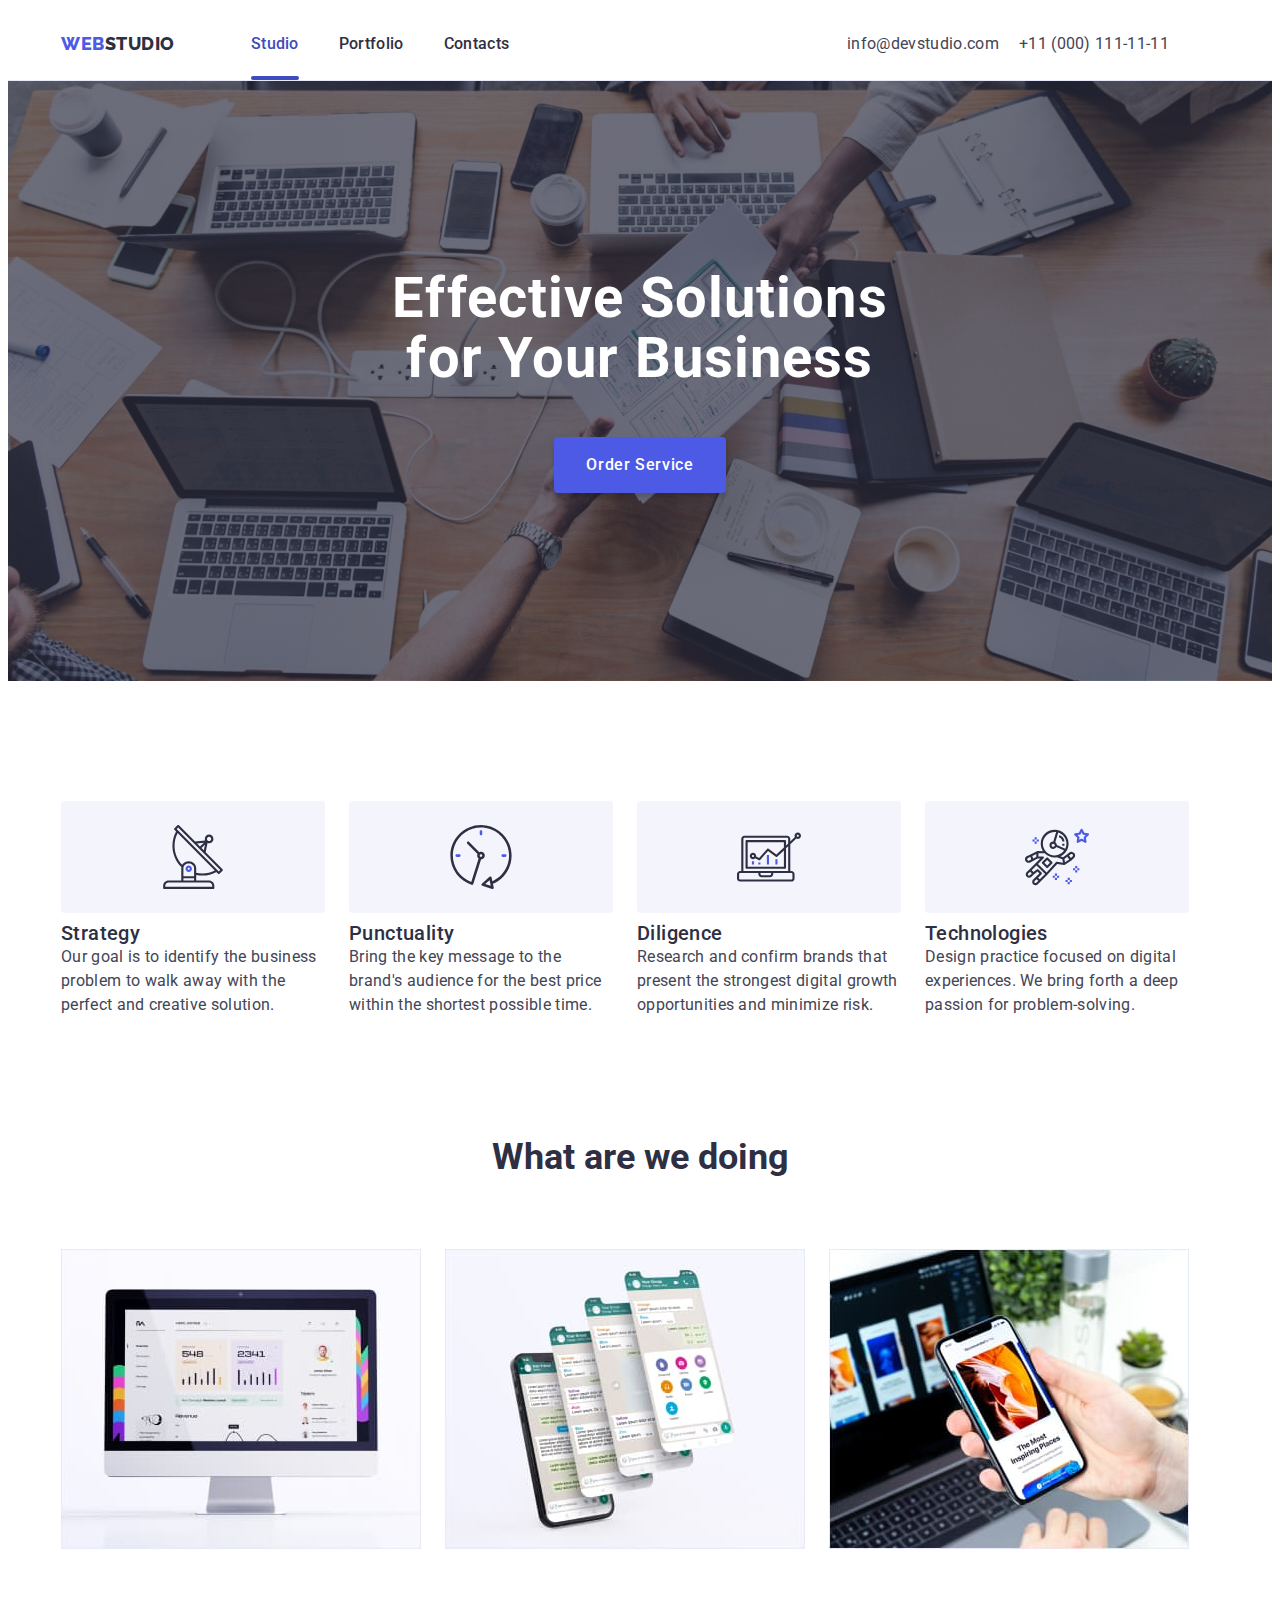
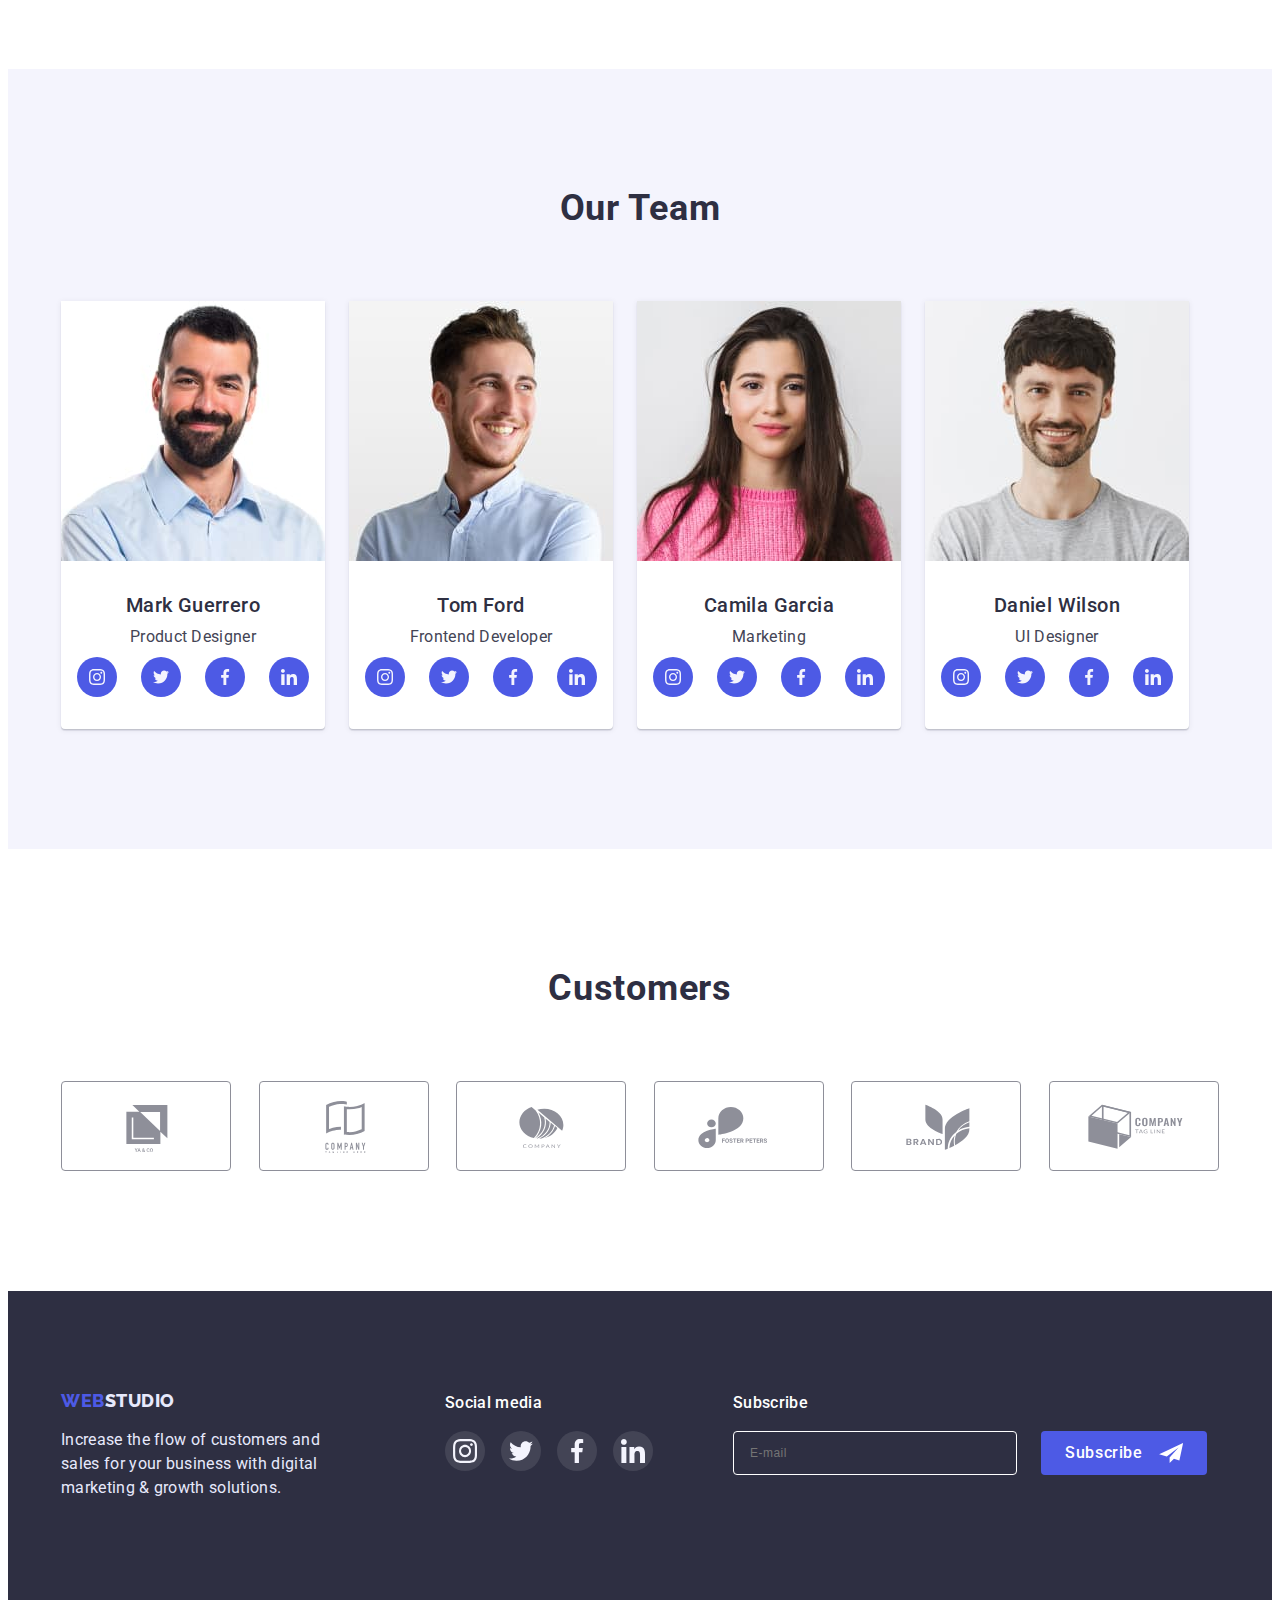
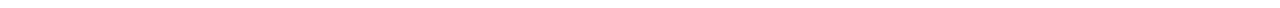
==== commit 4c704073: "Update index.html" ====
--- a/index.html
+++ b/index.html
@@ -132,9 +132,6 @@
 									<use href="./images/symbol-defs-icons-space.svg#icon-antenna"></use>
 								</svg>
 							</div>
-							<div>
-								<p>dcdd</p>
-							</div>
 							<h3 class="about-subject">Strategy</h3>
 							<p class="about-text">
 								Our goal is to identify the business problem to walk away with the perfect and creative solution.
